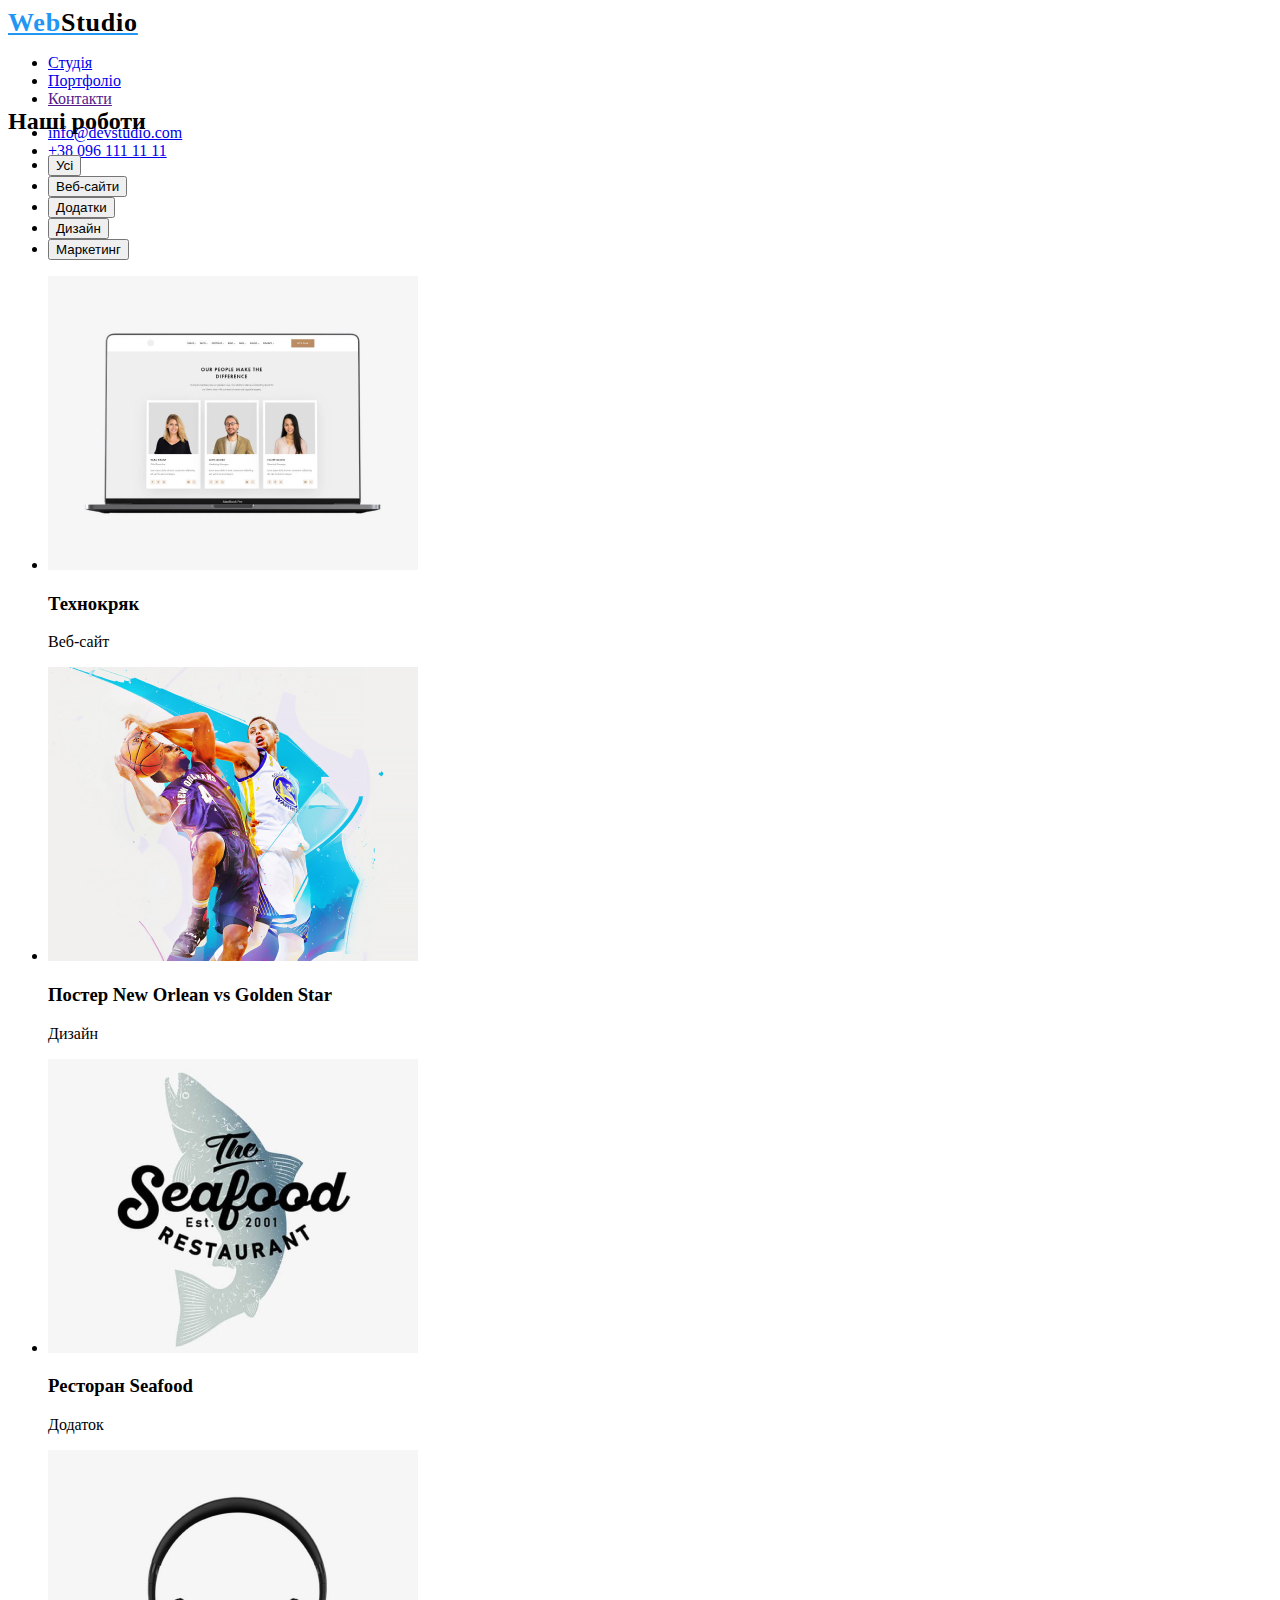
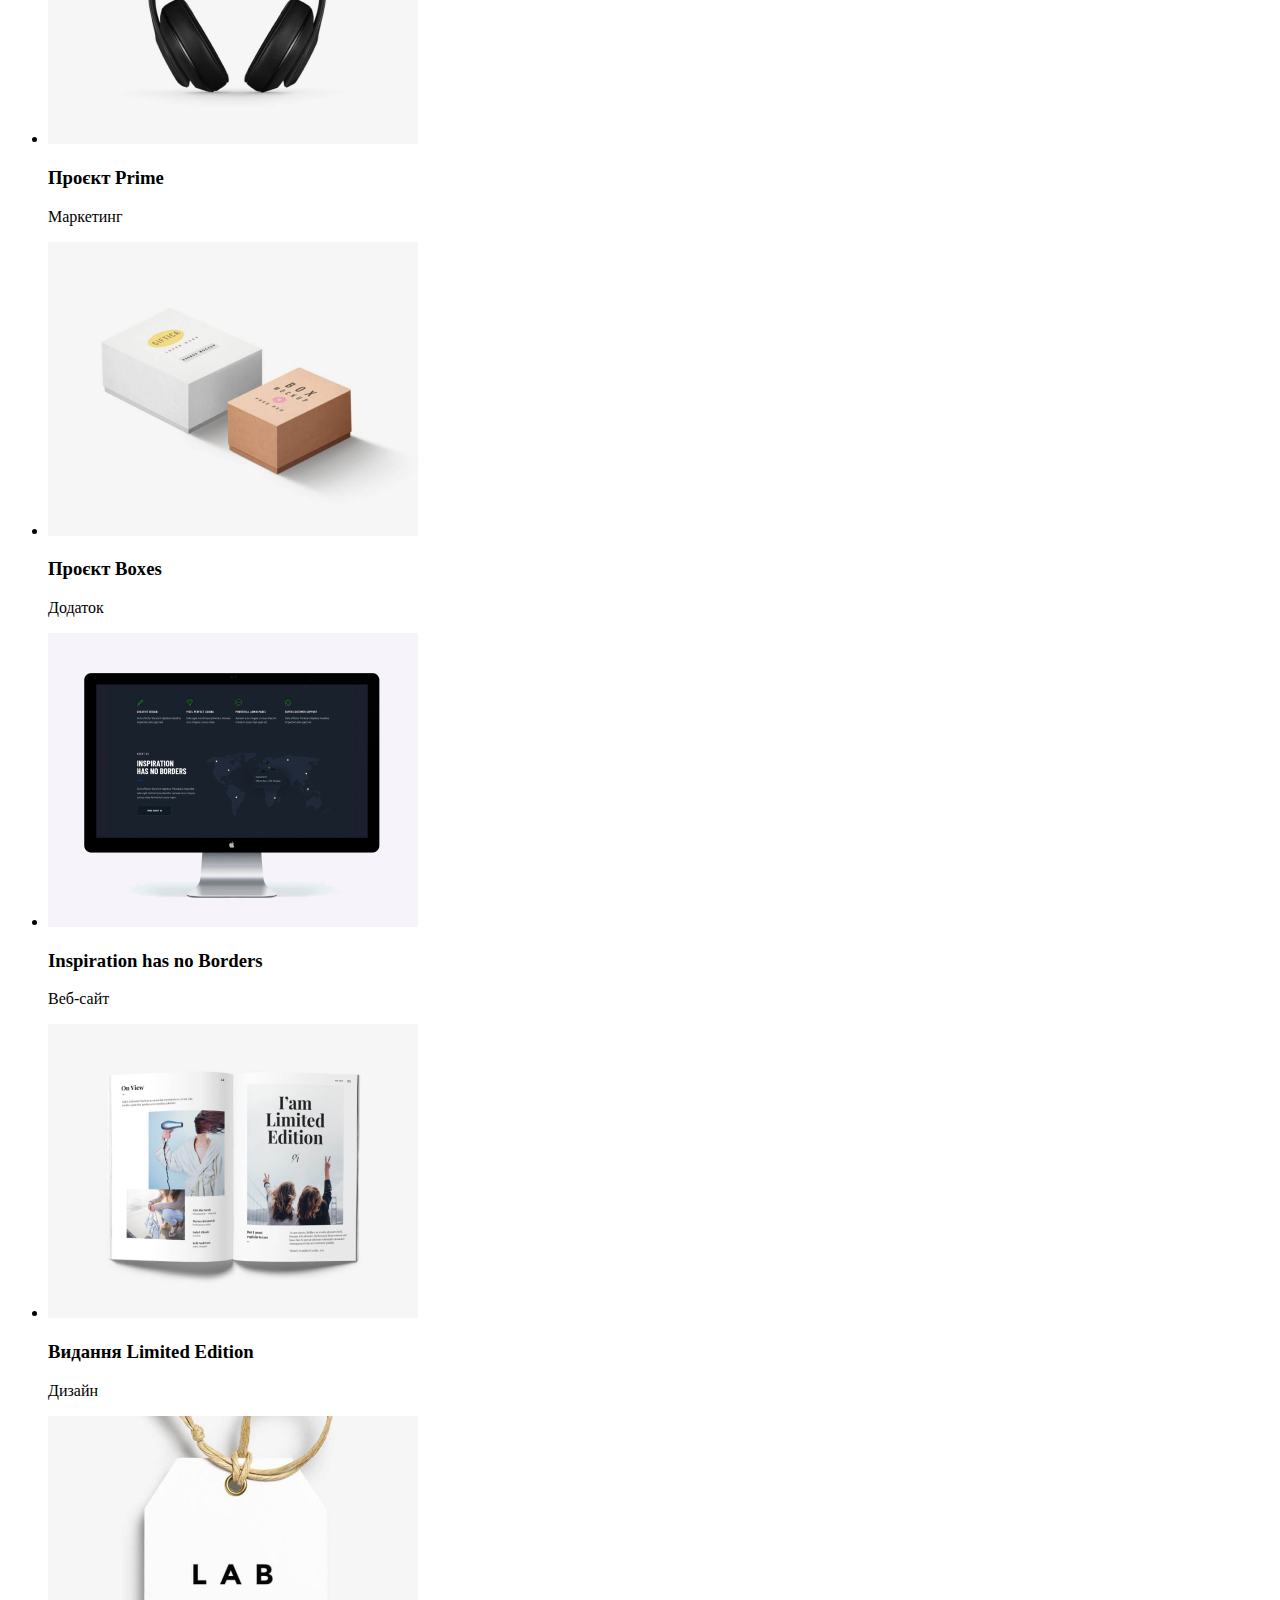
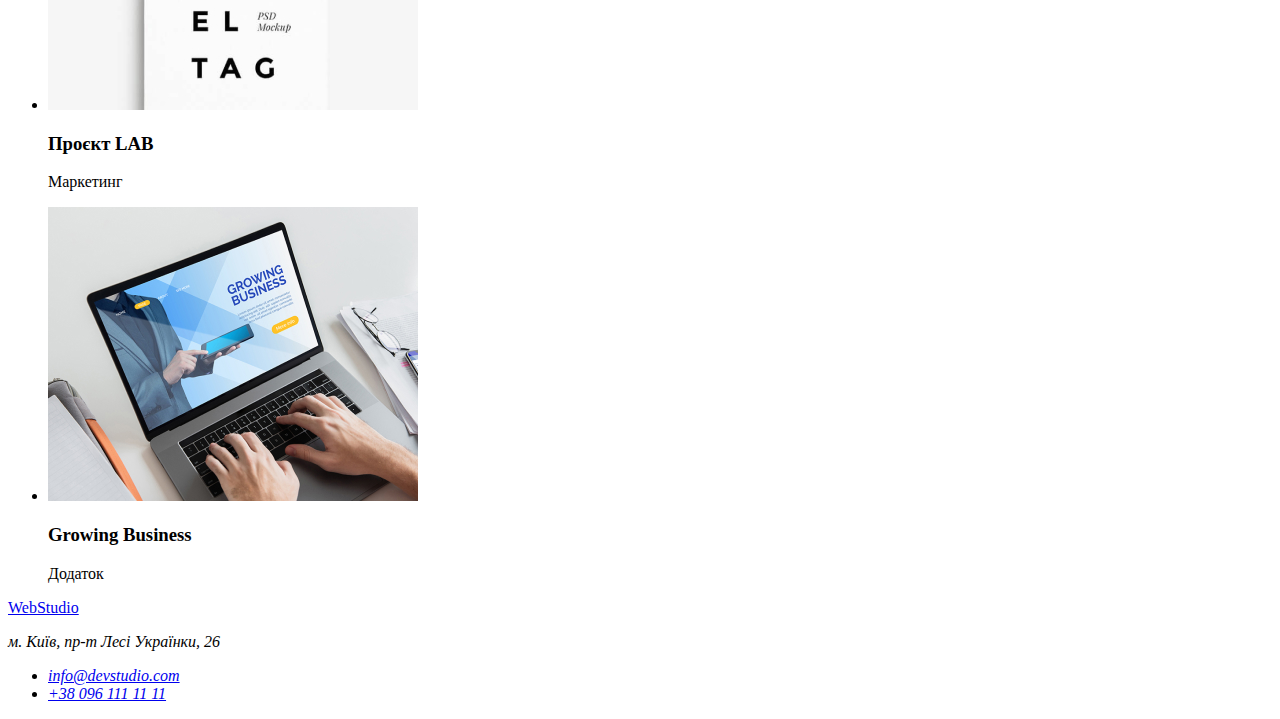
==== portfolio.html @ a2808958 "summary" ====
<!DOCTYPE html>
<html lang="uk">
  <head>
    <meta charset="UTF-8" />
    <meta name="viewport" content="width=device-width, initial-scale=1.0" />
    <link rel="stylesheet" href="./css/style.css" />
    <title>Portfolio</title>
  </head>
  <body>
    <!-- the cap -->
    <header class="header">
      <nav>
        <a class="logo" href="./index.html"
          >Web<span class="studio">Studio</span></a
        >
        <ul class="page-list">
          <li class="studia"><a href="./index.html">Студія</a></li>
          <li class="portfolio"><a href="./portfolio.html">Портфоліо</a></li>
          <li class="contacts"><a href="">Контакти</a></li>
        </ul>
      </nav>
      <ul>
        <li><a href="mailto:info@devstudio.com">info@devstudio.com</a></li>
        <li><a href="tel:+380961111111">+38 096 111 11 11</a></li>
      </ul>
    </header>
    <main>
      <section>
        <h2>Наші роботи</h2>
        <ul>
          <li>
            <button type="button">Усі</button>
          </li>
          <li>
            <button type="button">Веб-сайти</button>
          </li>
          <li>
            <button type="button">Додатки</button>
          </li>
          <li>
            <button type="button">Дизайн</button>
          </li>
          <li>
            <button type="button">Маркетинг</button>
          </li>
        </ul>
        <ul>
          <li>
            <img src="./imagesPartfolio/img1.jpg" alt="Технокряк" width="370" />
            <h3>Технокряк</h3>
            <p>Веб-сайт</p>
          </li>
          <li>
            <img
              src="./imagesPartfolio/img2.jpg"
              alt="Постер New Orlean vs Golden Star"
              width="370"
            />
            <h3>Постер New Orlean vs Golden Star</h3>
            <p>Дизайн</p>
          </li>
          <li>
            <img
              src="./imagesPartfolio/img3.jpg"
              alt="Ресторан Seafood"
              width="370"
            />
            <h3>Ресторан Seafood</h3>
            <p>Додаток</p>
          </li>
          <li>
            <img
              src="./imagesPartfolio/img4.jpg"
              alt="Проєкт Prime"
              width="370"
            />
            <h3>Проєкт Prime</h3>
            <p>Маркетинг</p>
          </li>
          <li>
            <img
              src="./imagesPartfolio/img5.jpg"
              alt="Проєкт Boxes"
              width="370"
            />
            <h3>Проєкт Boxes</h3>
            <p>Додаток</p>
          </li>
          <li>
            <img
              src="./imagesPartfolio/img6.jpg"
              alt="сайт Inspiration has no Borders"
              width="370"
            />
            <h3>Inspiration has no Borders</h3>
            <p>Веб-сайт</p>
          </li>
          <li>
            <img
              src="./imagesPartfolio/img7.jpg"
              alt="Видання Limited Edition"
              width="370"
            />
            <h3>Видання Limited Edition</h3>
            <p>Дизайн</p>
          </li>
          <li>
            <img
              src="./imagesPartfolio/img8.jpg"
              alt="Проєкт LAB"
              width="370"
            />
            <h3>Проєкт LAB</h3>
            <p>Маркетинг</p>
          </li>
          <li>
            <img
              src="./imagesPartfolio/img9.jpg"
              alt="Growing Business"
              width="370"
            />
            <h3>Growing Business</h3>
            <p>Додаток</p>
          </li>
        </ul>
      </section>
    </main>
    <!-- the floor -->
    <footer>
      <a href="/">WebStudio</a>
      <address>
        <p>м. Київ, пр-т Лесі Українки, 26</p>
        <ul>
          <li><a href="mailto:info@devstudio.com">info@devstudio.com</a></li>
          <li><a href="tel:+380961111111">+38 096 111 11 11</a></li>
        </ul>
      </address>
    </footer>
  </body>
</html>
---- css/style.css ----
/* INDEX HTML */
.body {
  font-family: Roboto;
  color: #212121;
  background: #fff;
}

.header {
  width: 1600px;
  height: 80px;
  flex-shrink: 0;
}

.logo {
  color: #2196f3;
  font-family: Raleway;
  font-size: 26px;
  font-style: normal;
  font-weight: 700;
  line-height: normal;
  letter-spacing: 0.78px;
}

.studio {
  color: #000;
  font-family: Raleway;
  font-size: 26px;
  font-style: normal;
  font-weight: 700;
  line-height: normal;
  letter-spacing: 0.78px;
}

.studia :hover .studia :focus {
  color: #2196f3;
  font-size: 14px;
  font-style: normal;
  font-weight: 500;
  line-height: normal;
  letter-spacing: 0.28px;
}

.portfolio :focus .portfolio :hover {
  color: #2196f3;
  font-size: 14px;
  font-style: normal;
  font-weight: 500;
  line-height: normal;
  letter-spacing: 0.28px;
}

.contacts:focus .contacts:hover {
  color: #2196f3;
  font-size: 14px;
  font-style: normal;
  font-weight: 500;
  line-height: normal;
  letter-spacing: 0.28px;
}

.link-header:hover .link-header:focus {
  color: #757575;
  font-family: Roboto;
  font-size: 14px;
  font-style: normal;
  font-weight: 500;
  line-height: normal;
  letter-spacing: 0.28px;
}
/* first box index html */

.first-box {
  width: 1600px;
  height: 600px;
  flex-shrink: 0;
  background: #2f303a;
}

.main-title {
  color: #fff;
  text-align: center;
  font-family: Roboto;
  font-size: 44px;
  font-style: normal;
  font-weight: 900;
  line-height: 60px;
  letter-spacing: 2.64px;
  text-transform: uppercase;
}

.main-button {
  border-radius: 4px;
  background: #2196f3;
  box-shadow: 0px 4px 4px 0px rgba(0, 0, 0, 0.15);
}

.text-main-button {
  color: #fff;
  text-align: center;
  font-family: Roboto;
  font-size: 16px;
  font-style: normal;
  font-weight: 700;
  line-height: 30px;
  letter-spacing: 0.96px;
  cursor: pointer;
}

/* second box index html */

.adv-title {
  color: #212121;
  font-family: Roboto;
  font-size: 14px;
  font-style: normal;
  font-weight: 700;
  line-height: normal;
  letter-spacing: 0.42px;
  text-transform: uppercase;
  width: 270px;
}

.adv-p {
  color: #757575;
  font-family: Roboto;
  font-size: 14px;
  font-style: normal;
  font-weight: 400;
  line-height: 24px; /* 171.429% */
  letter-spacing: 0.42px;
  width: 270px;
  height: 72px;
  flex-shrink: 0;
}

/* our team */

.our-team {
  background: #f5f4fa;
}
.igor {
  width: 270px;
  height: 368px;
  flex-shrink: 0;
}
.olga {
  width: 270px;
  height: 368px;
  flex-shrink: 0;
}

.mikola {
  width: 270px;
  height: 368px;
  flex-shrink: 0;
}
.michailo {
  width: 270px;
  height: 368px;
  flex-shrink: 0;
}

.name {
  color: #212121;
  text-align: center;
  font-family: Roboto;
  font-size: 16px;
  font-style: normal;
  font-weight: 500;
  line-height: normal;
  letter-spacing: 0.48px;
}

.proffetion {
  color: #757575;
  text-align: center;
  font-family: Roboto;
  font-size: 16px;
  font-style: normal;
  font-weight: 400;
  line-height: normal;
  letter-spacing: 0.48px;
}

/* footer */

.footer {
  width: 1600px;
  height: 252px;
  flex-shrink: 0;
  background: #2f303a;
}

.web-foot {
  color: #2196f3;
  font-family: Raleway;
  font-size: 26px;
  font-style: normal;
  font-weight: 700;
  line-height: normal;
  letter-spacing: 0.78px;
}

.studio-foot {
  color: #fff;
  font-family: Raleway;
  font-size: 26px;
  font-style: normal;
  font-weight: 700;
  line-height: normal;
  letter-spacing: 0.78px;
}

.addr {
  color: #fff;
  font-family: Roboto;
  font-size: 14px;
  font-style: normal;
  font-weight: 400;
  line-height: 24px; /* 171.429% */
  letter-spacing: 0.42px;
}

.link-foot {
  color: rgba(255, 255, 255, 0.6);
  font-family: Roboto;
  font-size: 14px;
  font-style: normal;
  font-weight: 400;
  line-height: 24px; /* 171.429% */
  letter-spacing: 0.42px;
}
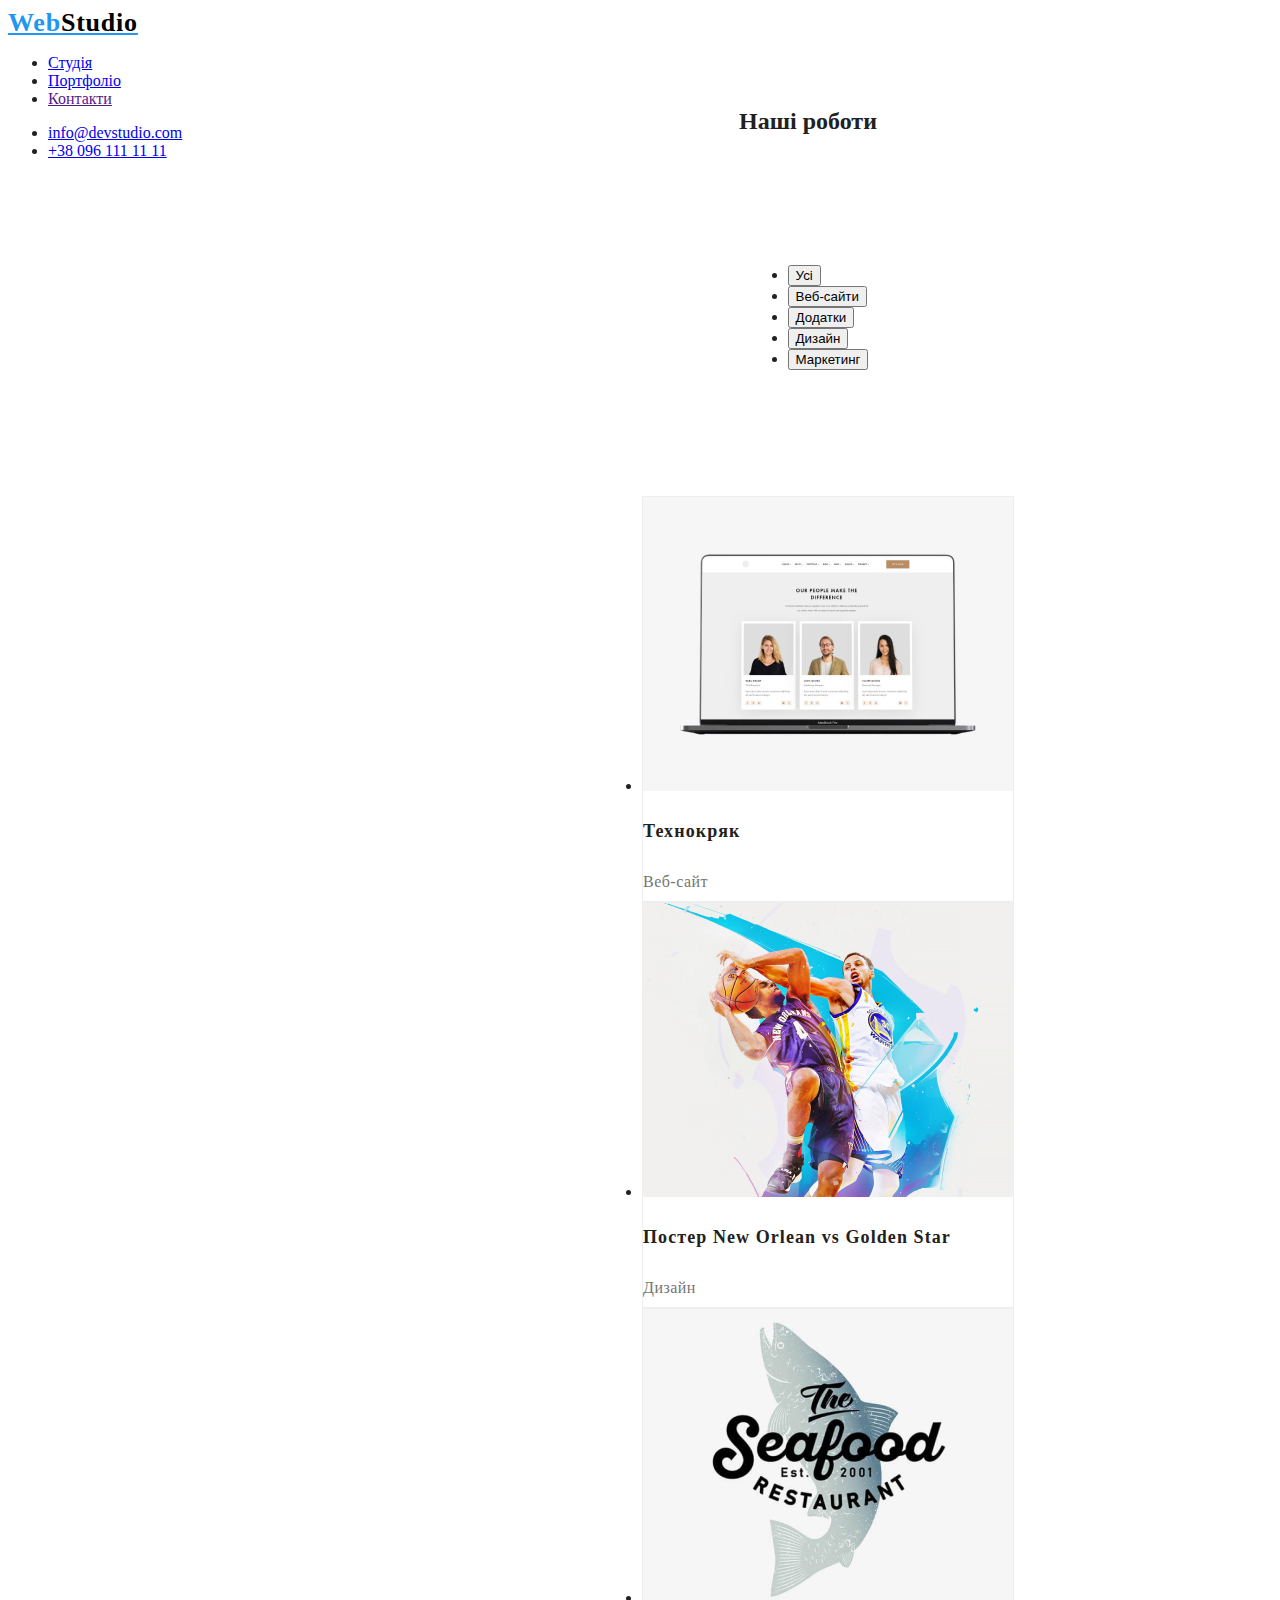
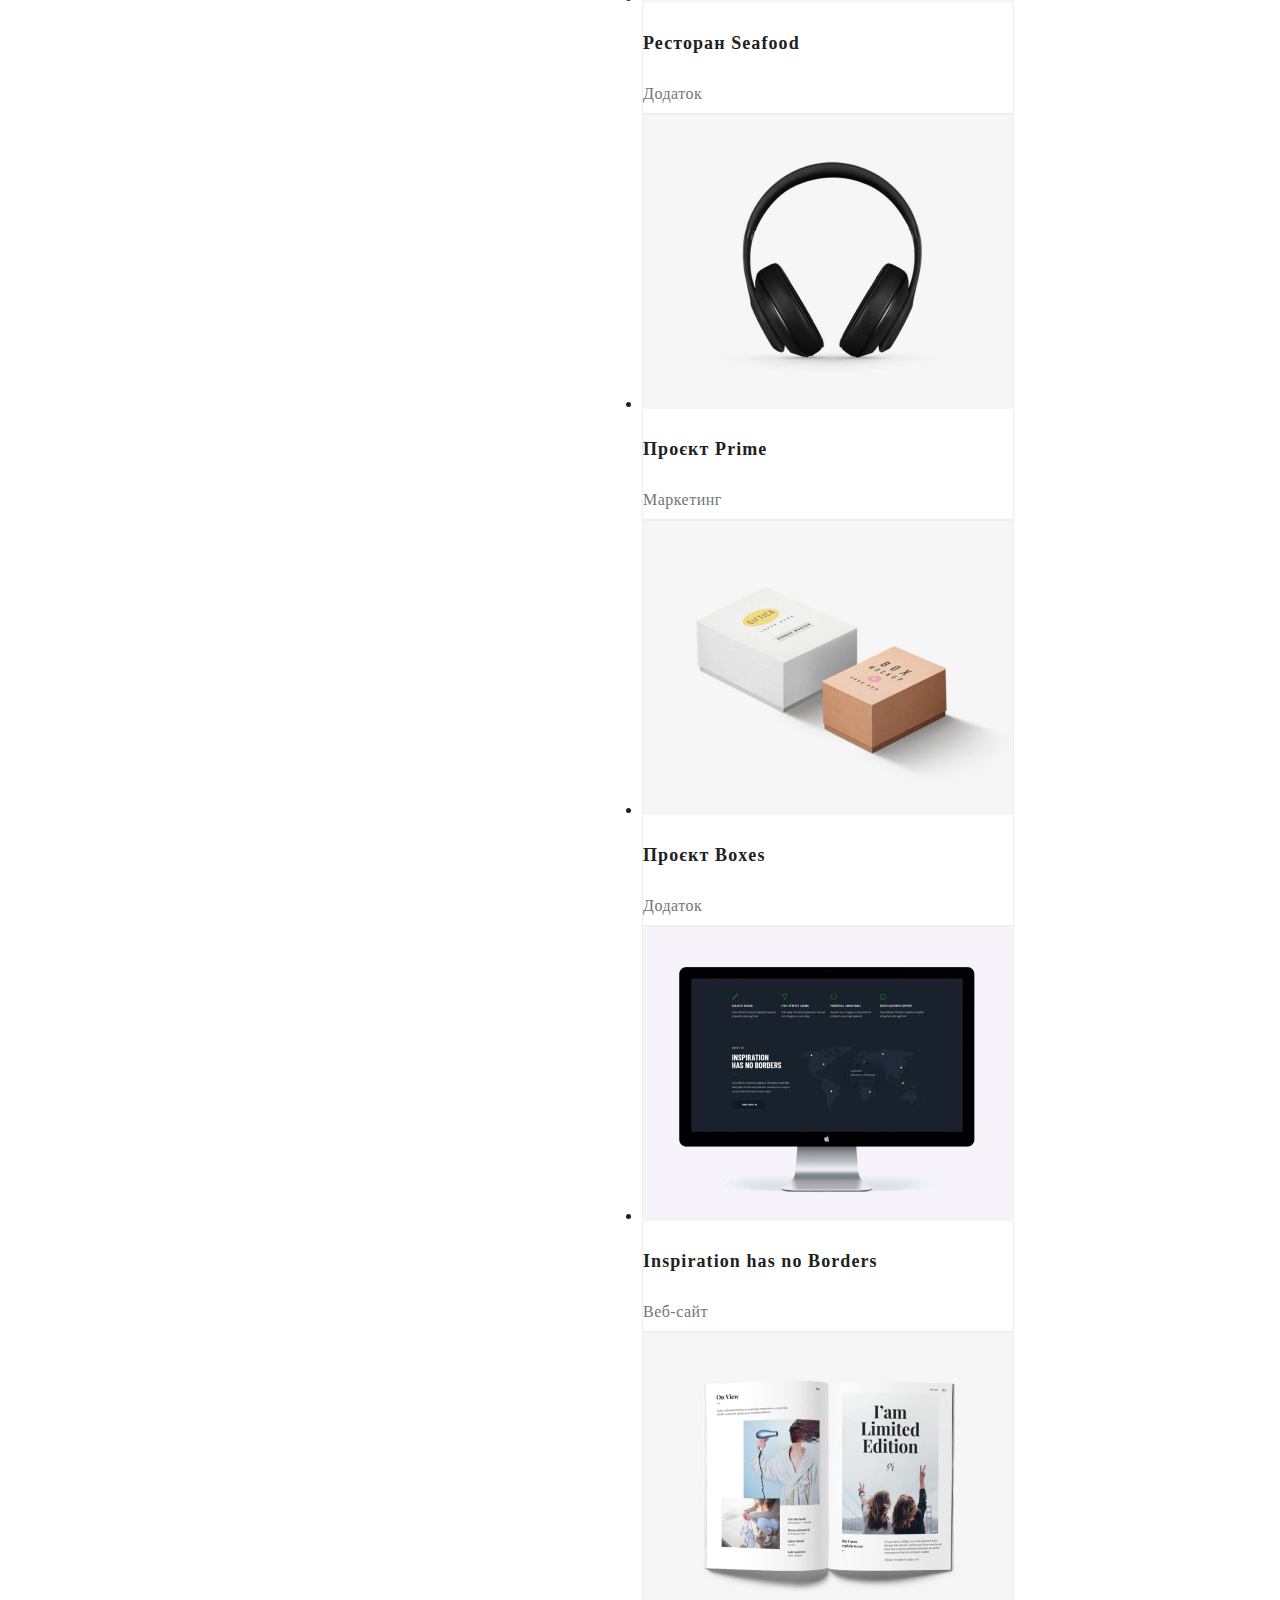
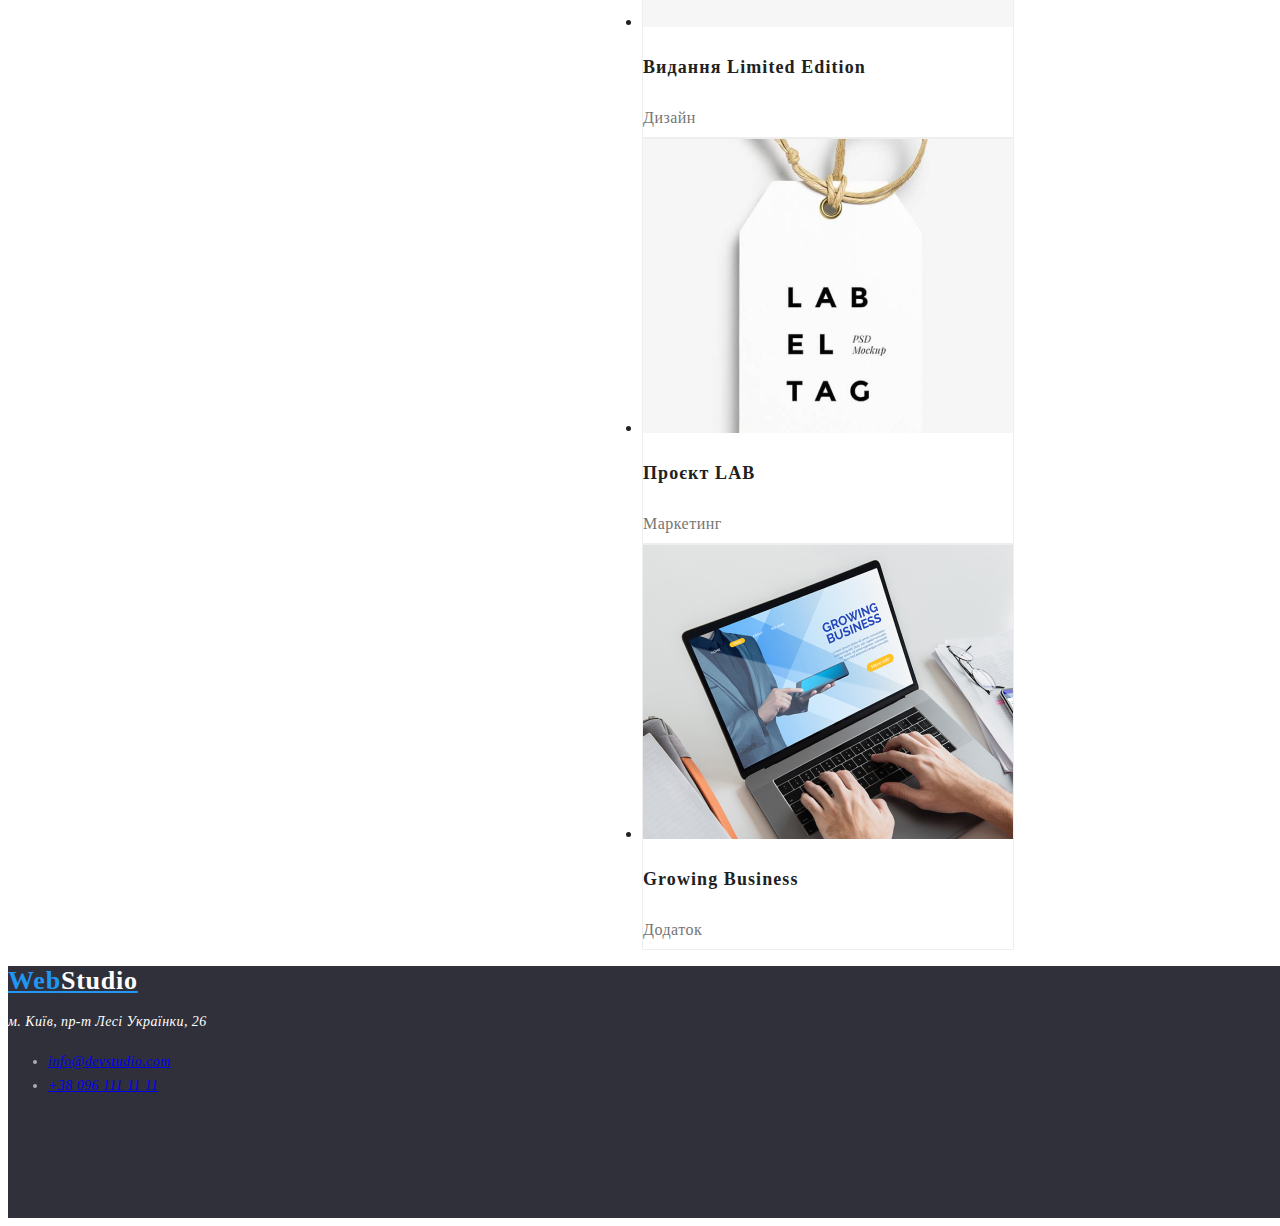
==== commit 5dc1e392: "summ" ====
--- a/portfolio.html
+++ b/portfolio.html
@@ -6,7 +6,7 @@
     <link rel="stylesheet" href="./css/style.css" />
     <title>Portfolio</title>
   </head>
-  <body>
+  <body class="body">
     <!-- the cap -->
     <header class="header">
       <nav>
@@ -20,12 +20,16 @@
         </ul>
       </nav>
       <ul>
-        <li><a href="mailto:info@devstudio.com">info@devstudio.com</a></li>
-        <li><a href="tel:+380961111111">+38 096 111 11 11</a></li>
+        <li class="link-header">
+          <a href="mailto:info@devstudio.com">info@devstudio.com</a>
+        </li>
+        <li class="link-header">
+          <a href="tel:+380961111111">+38 096 111 11 11</a>
+        </li>
       </ul>
     </header>
     <main>
-      <section>
+      <section class="sec-portfolio">
         <h2>Наші роботи</h2>
         <ul>
           <li>
@@ -45,94 +49,100 @@
           </li>
         </ul>
         <ul>
-          <li>
+          <li class="work">
             <img src="./imagesPartfolio/img1.jpg" alt="Технокряк" width="370" />
-            <h3>Технокряк</h3>
-            <p>Веб-сайт</p>
+            <h3 class="work-name">Технокряк</h3>
+            <p class="work-title">Веб-сайт</p>
           </li>
-          <li>
+          <li class="work">
             <img
               src="./imagesPartfolio/img2.jpg"
               alt="Постер New Orlean vs Golden Star"
               width="370"
             />
-            <h3>Постер New Orlean vs Golden Star</h3>
-            <p>Дизайн</p>
+            <h3 class="work-name">Постер New Orlean vs Golden Star</h3>
+            <p class="work-title">Дизайн</p>
           </li>
-          <li>
+          <li class="work">
             <img
               src="./imagesPartfolio/img3.jpg"
               alt="Ресторан Seafood"
               width="370"
             />
-            <h3>Ресторан Seafood</h3>
-            <p>Додаток</p>
+            <h3 class="work-name">Ресторан Seafood</h3>
+            <p class="work-title">Додаток</p>
           </li>
-          <li>
+          <li class="work">
             <img
               src="./imagesPartfolio/img4.jpg"
               alt="Проєкт Prime"
               width="370"
             />
-            <h3>Проєкт Prime</h3>
-            <p>Маркетинг</p>
+            <h3 class="work-name">Проєкт Prime</h3>
+            <p class="work-title">Маркетинг</p>
           </li>
-          <li>
+          <li class="work">
             <img
               src="./imagesPartfolio/img5.jpg"
               alt="Проєкт Boxes"
               width="370"
             />
-            <h3>Проєкт Boxes</h3>
-            <p>Додаток</p>
+            <h3 class="work-name">Проєкт Boxes</h3>
+            <p class="work-title">Додаток</p>
           </li>
-          <li>
+          <li class="work">
             <img
               src="./imagesPartfolio/img6.jpg"
               alt="сайт Inspiration has no Borders"
               width="370"
             />
-            <h3>Inspiration has no Borders</h3>
-            <p>Веб-сайт</p>
+            <h3 class="work-name">Inspiration has no Borders</h3>
+            <p class="work-title">Веб-сайт</p>
           </li>
-          <li>
+          <li class="work">
             <img
               src="./imagesPartfolio/img7.jpg"
               alt="Видання Limited Edition"
               width="370"
             />
-            <h3>Видання Limited Edition</h3>
-            <p>Дизайн</p>
+            <h3 class="work-name">Видання Limited Edition</h3>
+            <p class="work-title">Дизайн</p>
           </li>
-          <li>
+          <li class="work">
             <img
               src="./imagesPartfolio/img8.jpg"
               alt="Проєкт LAB"
               width="370"
             />
-            <h3>Проєкт LAB</h3>
-            <p>Маркетинг</p>
+            <h3 class="work-name">Проєкт LAB</h3>
+            <p class="work-title">Маркетинг</p>
           </li>
-          <li>
+          <li class="work">
             <img
               src="./imagesPartfolio/img9.jpg"
               alt="Growing Business"
               width="370"
             />
-            <h3>Growing Business</h3>
-            <p>Додаток</p>
+            <h3 class="work-name">Growing Business</h3>
+            <p class="work-title">Додаток</p>
           </li>
         </ul>
       </section>
     </main>
     <!-- the floor -->
-    <footer>
-      <a href="/">WebStudio</a>
+    <footer class="footer">
+      <a class="web-foot" href="/"
+        >Web<span class="studio-foot">Studio</span></a
+      >
       <address>
-        <p>м. Київ, пр-т Лесі Українки, 26</p>
+        <p class="addr">м. Київ, пр-т Лесі Українки, 26</p>
         <ul>
-          <li><a href="mailto:info@devstudio.com">info@devstudio.com</a></li>
-          <li><a href="tel:+380961111111">+38 096 111 11 11</a></li>
+          <li class="link-foot">
+            <a href="mailto:info@devstudio.com">info@devstudio.com</a>
+          </li>
+          <li class="link-foot">
+            <a href="tel:+380961111111">+38 096 111 11 11</a>
+          </li>
         </ul>
       </address>
     </footer>
--- a/css/style.css
+++ b/css/style.css
@@ -15,7 +15,6 @@
   color: #2196f3;
   font-family: Raleway;
   font-size: 26px;
-  font-style: normal;
   font-weight: 700;
   line-height: normal;
   letter-spacing: 0.78px;
@@ -25,34 +24,31 @@
   color: #000;
   font-family: Raleway;
   font-size: 26px;
+  font-weight: 700;
+  line-height: normal;
+  letter-spacing: 0.78px;
+}
+
+.studia :hover .studia :focus {
+  color: #2196f3;
+  font-size: 14px;
+  font-weight: 500;
+  line-height: normal;
+  letter-spacing: 0.28px;
+}
+
+.portfolio :focus .portfolio :hover {
+  color: #2196f3;
+  font-size: 14px;
+  font-weight: 500;
+  line-height: normal;
+  letter-spacing: 0.28px;
+}
+
+.contacts:focus .contacts:hover {
+  color: #2196f3;
+  font-size: 14px;
   font-style: normal;
-  font-weight: 700;
-  line-height: normal;
-  letter-spacing: 0.78px;
-}
-
-.studia :hover .studia :focus {
-  color: #2196f3;
-  font-size: 14px;
-  font-style: normal;
-  font-weight: 500;
-  line-height: normal;
-  letter-spacing: 0.28px;
-}
-
-.portfolio :focus .portfolio :hover {
-  color: #2196f3;
-  font-size: 14px;
-  font-style: normal;
-  font-weight: 500;
-  line-height: normal;
-  letter-spacing: 0.28px;
-}
-
-.contacts:focus .contacts:hover {
-  color: #2196f3;
-  font-size: 14px;
-  font-style: normal;
   font-weight: 500;
   line-height: normal;
   letter-spacing: 0.28px;
@@ -60,9 +56,7 @@
 
 .link-header:hover .link-header:focus {
   color: #757575;
-  font-family: Roboto;
-  font-size: 14px;
-  font-style: normal;
+  font-size: 14px;
   font-weight: 500;
   line-height: normal;
   letter-spacing: 0.28px;
@@ -79,9 +73,7 @@
 .main-title {
   color: #fff;
   text-align: center;
-  font-family: Roboto;
   font-size: 44px;
-  font-style: normal;
   font-weight: 900;
   line-height: 60px;
   letter-spacing: 2.64px;
@@ -97,9 +89,7 @@
 .text-main-button {
   color: #fff;
   text-align: center;
-  font-family: Roboto;
-  font-size: 16px;
-  font-style: normal;
+  font-size: 16px;
   font-weight: 700;
   line-height: 30px;
   letter-spacing: 0.96px;
@@ -110,9 +100,7 @@
 
 .adv-title {
   color: #212121;
-  font-family: Roboto;
-  font-size: 14px;
-  font-style: normal;
+  font-size: 14px;
   font-weight: 700;
   line-height: normal;
   letter-spacing: 0.42px;
@@ -122,11 +110,8 @@
 
 .adv-p {
   color: #757575;
-  font-family: Roboto;
-  font-size: 14px;
-  font-style: normal;
-  font-weight: 400;
-  line-height: 24px; /* 171.429% */
+  font-size: 14px;
+  line-height: 24px;
   letter-spacing: 0.42px;
   width: 270px;
   height: 72px;
@@ -163,9 +148,7 @@
 .name {
   color: #212121;
   text-align: center;
-  font-family: Roboto;
-  font-size: 16px;
-  font-style: normal;
+  font-size: 16px;
   font-weight: 500;
   line-height: normal;
   letter-spacing: 0.48px;
@@ -174,10 +157,7 @@
 .proffetion {
   color: #757575;
   text-align: center;
-  font-family: Roboto;
-  font-size: 16px;
-  font-style: normal;
-  font-weight: 400;
+  font-size: 16px;
   line-height: normal;
   letter-spacing: 0.48px;
 }
@@ -195,7 +175,6 @@
   color: #2196f3;
   font-family: Raleway;
   font-size: 26px;
-  font-style: normal;
   font-weight: 700;
   line-height: normal;
   letter-spacing: 0.78px;
@@ -205,7 +184,6 @@
   color: #fff;
   font-family: Raleway;
   font-size: 26px;
-  font-style: normal;
   font-weight: 700;
   line-height: normal;
   letter-spacing: 0.78px;
@@ -213,20 +191,49 @@
 
 .addr {
   color: #fff;
-  font-family: Roboto;
-  font-size: 14px;
-  font-style: normal;
-  font-weight: 400;
-  line-height: 24px; /* 171.429% */
+  font-size: 14px;
+  line-height: 24px;
   letter-spacing: 0.42px;
 }
 
 .link-foot {
   color: rgba(255, 255, 255, 0.6);
-  font-family: Roboto;
-  font-size: 14px;
-  font-style: normal;
-  font-weight: 400;
-  line-height: 24px; /* 171.429% */
-  letter-spacing: 0.42px;
-}
+  font-size: 14px;
+  line-height: 24px;
+  letter-spacing: 0.42px;
+}
+
+/* partfolio page */
+.sec-portfolio {
+  display: flex;
+  width: 1600px;
+  flex-direction: column;
+  justify-content: center;
+  align-items: center;
+  gap: 94px;
+  background: #fff;
+}
+
+.work {
+  width: 370px;
+  height: 404px;
+  flex-shrink: 0;
+  border: 1px solid #eee;
+  background: #fff;
+}
+
+.work-name {
+  color: #212121;
+  font-size: 18px;
+  font-weight: 700;
+  line-height: 36px;
+  letter-spacing: 1.08px;
+  width: 322px;
+}
+
+.work-title {
+  color: #757575;
+  font-size: 16px;
+  line-height: 30px;
+  letter-spacing: 0.48px;
+}
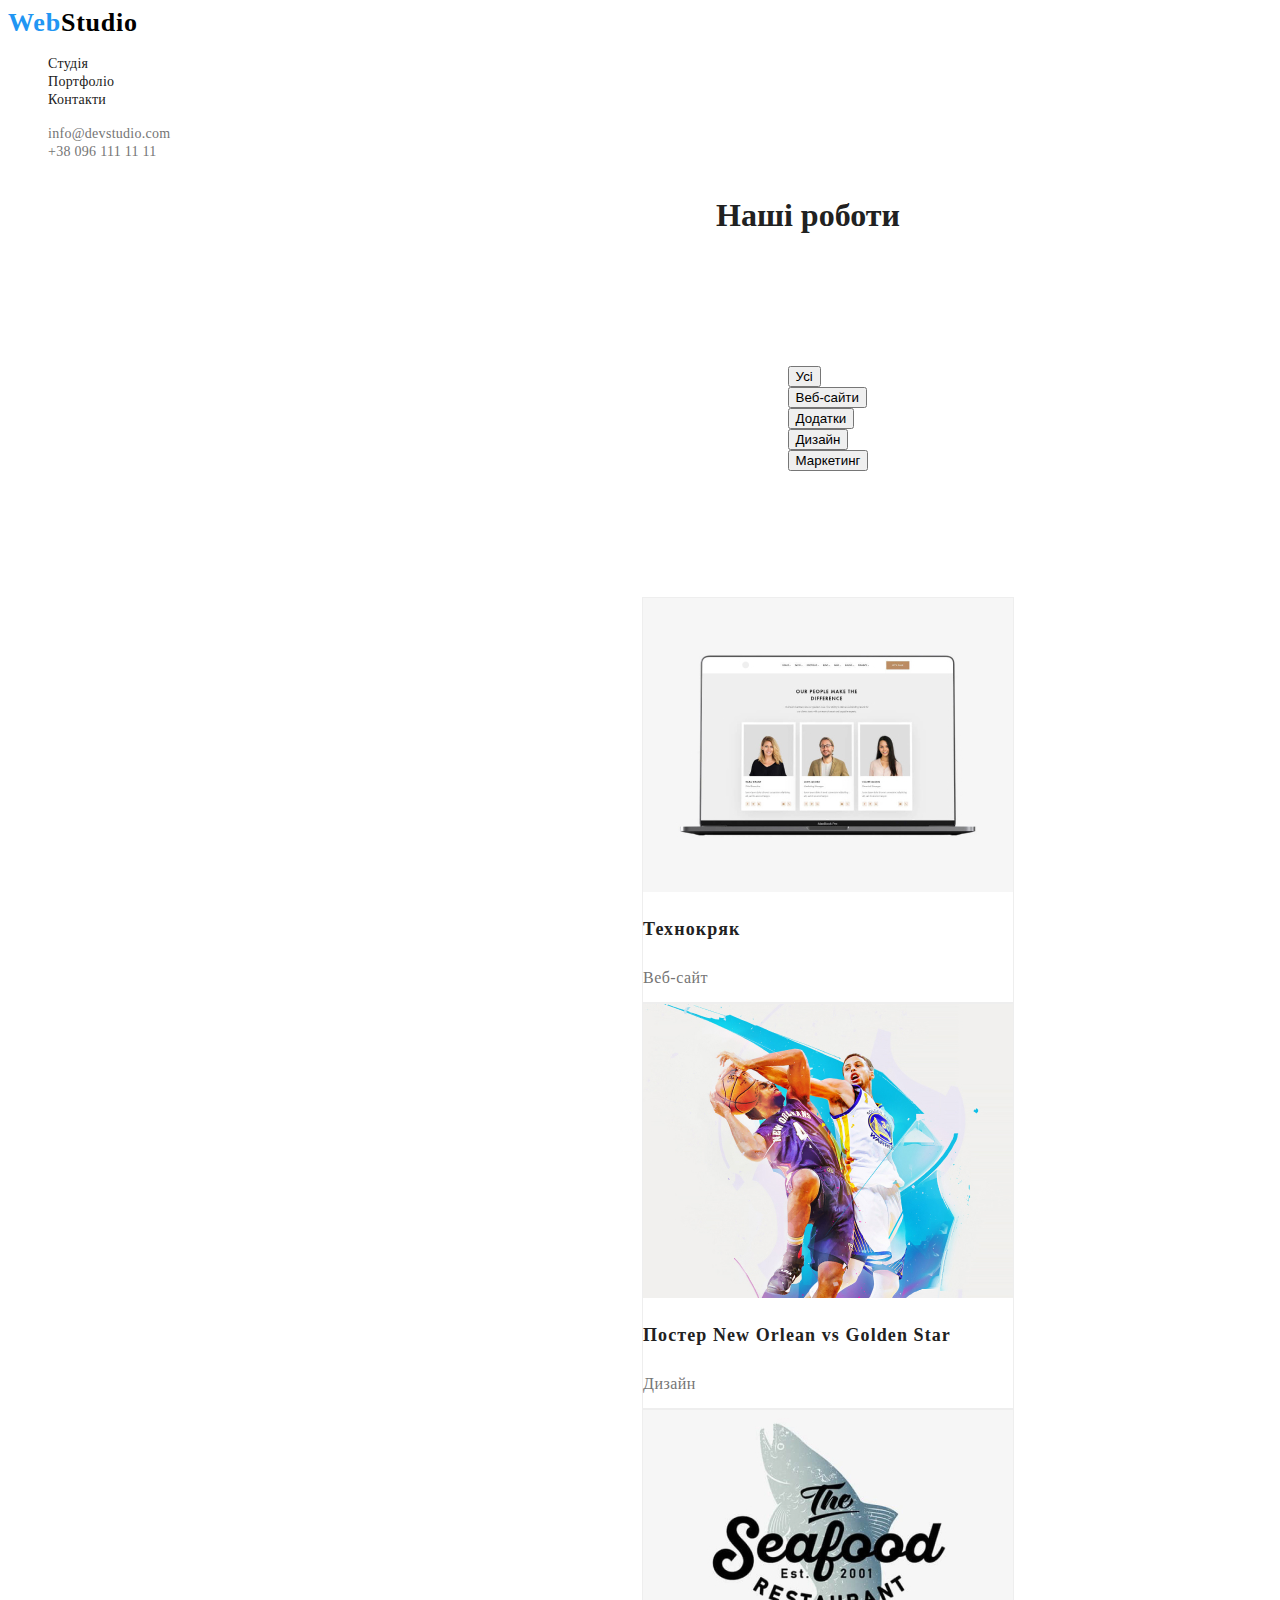
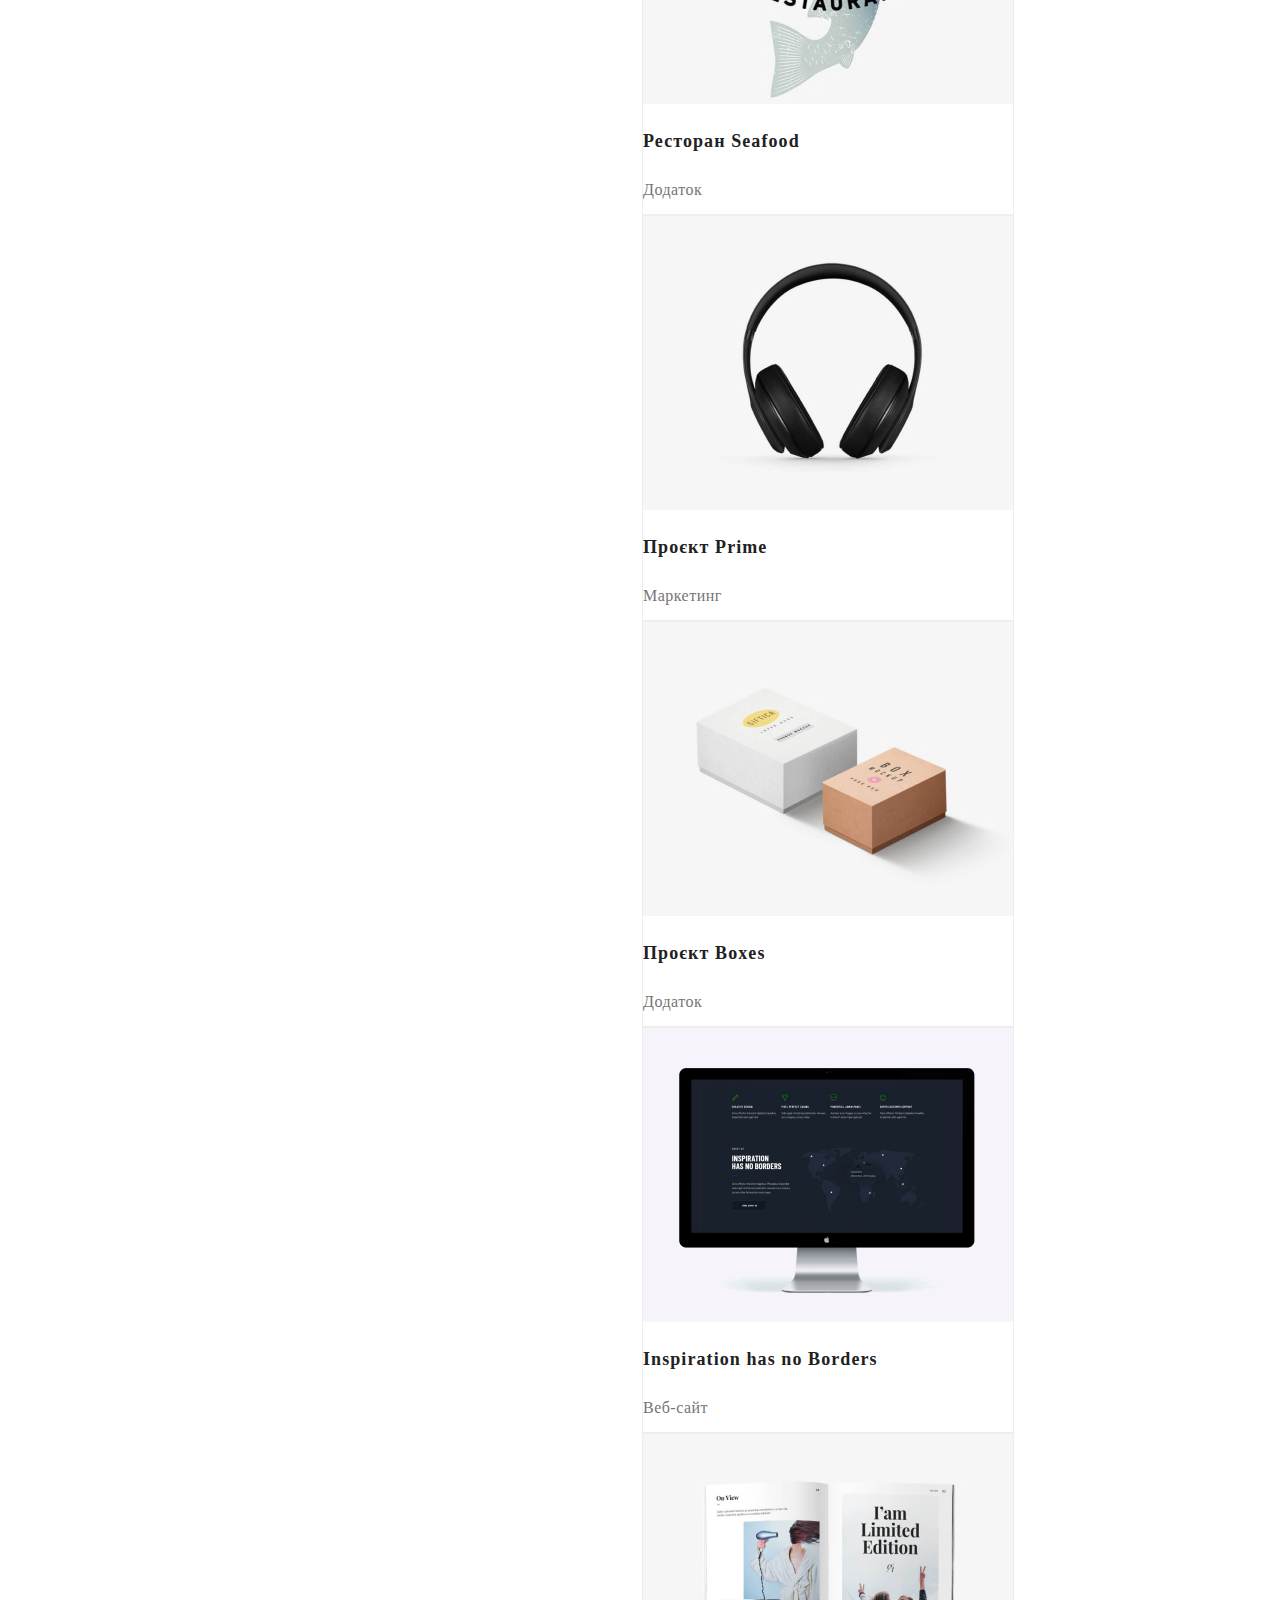
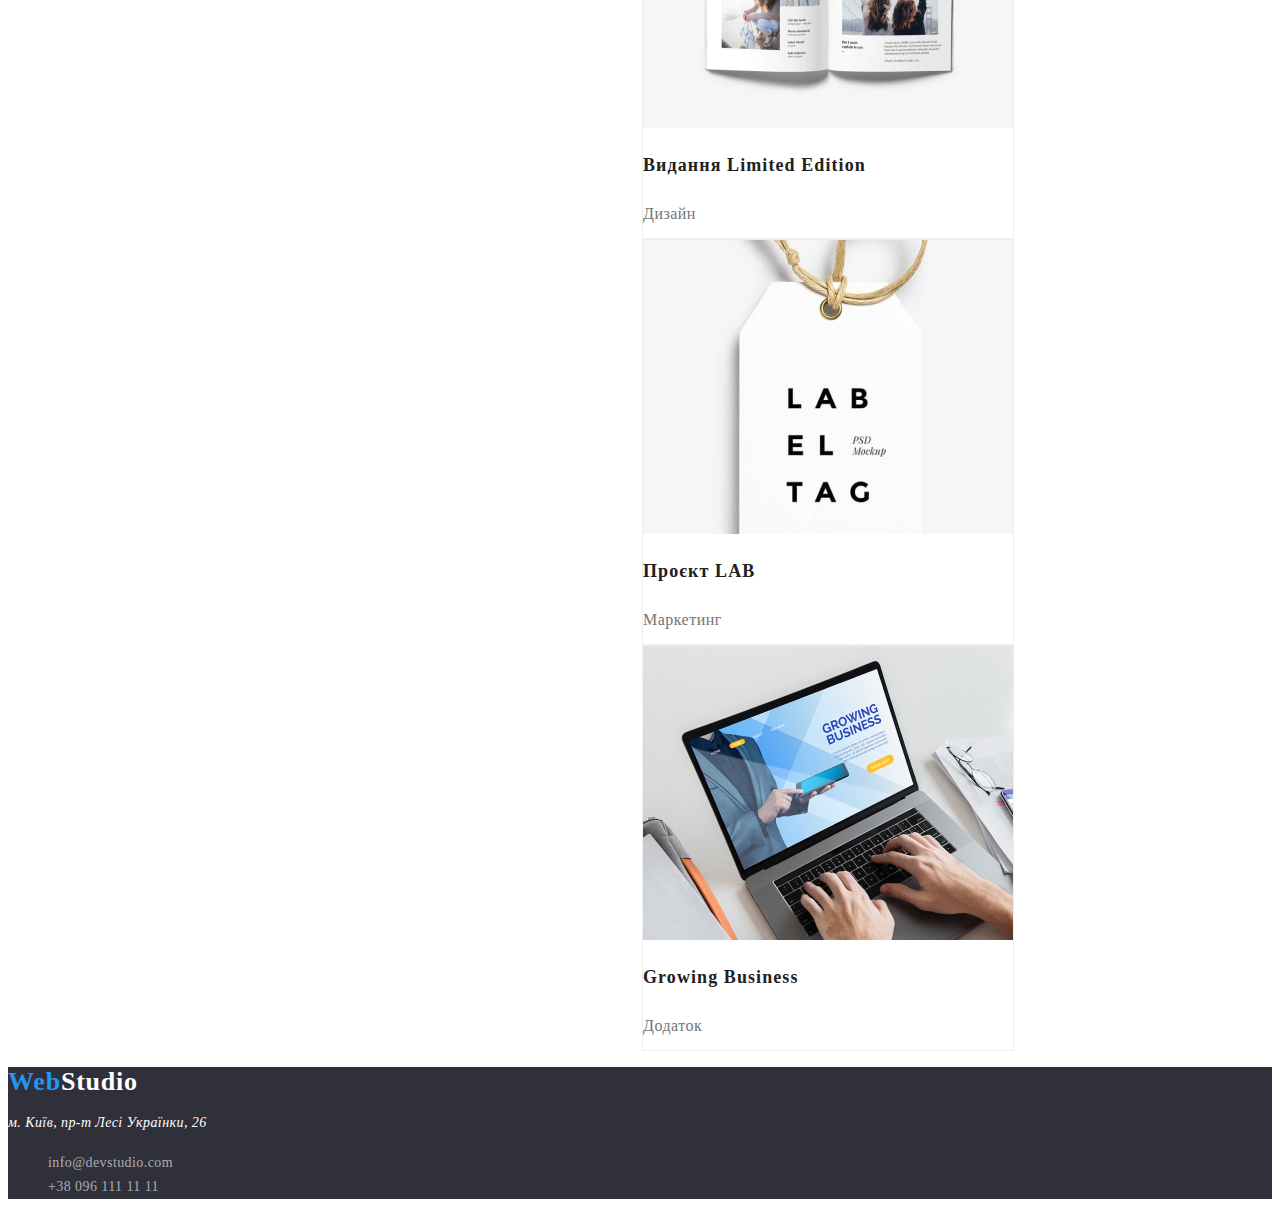
==== commit cfa2e4f0: "summ" ====
--- a/portfolio.html
+++ b/portfolio.html
@@ -14,24 +14,26 @@
           >Web<span class="studio">Studio</span></a
         >
         <ul class="page-list">
-          <li class="studia"><a href="./index.html">Студія</a></li>
-          <li class="portfolio"><a href="./portfolio.html">Портфоліо</a></li>
-          <li class="contacts"><a href="">Контакти</a></li>
+          <li><a class="studia" href="./index.html">Студія</a></li>
+          <li><a class="portfolio" href="./portfolio.html">Портфоліо</a></li>
+          <li><a class="contacts" href="contacts.html">Контакти</a></li>
         </ul>
       </nav>
-      <ul>
-        <li class="link-header">
-          <a href="mailto:info@devstudio.com">info@devstudio.com</a>
+      <ul class="list-header">
+        <li>
+          <a class="link-header" href="mailto:info@devstudio.com"
+            >info@devstudio.com</a
+          >
         </li>
-        <li class="link-header">
-          <a href="tel:+380961111111">+38 096 111 11 11</a>
+        <li>
+          <a class="link-header" href="tel:+380961111111">+38 096 111 11 11</a>
         </li>
       </ul>
     </header>
     <main>
       <section class="sec-portfolio">
-        <h2>Наші роботи</h2>
-        <ul>
+        <h1>Наші роботи</h1>
+        <ul class="page-list">
           <li>
             <button type="button">Усі</button>
           </li>
@@ -48,10 +50,10 @@
             <button type="button">Маркетинг</button>
           </li>
         </ul>
-        <ul>
+        <ul class="page-list">
           <li class="work">
             <img src="./imagesPartfolio/img1.jpg" alt="Технокряк" width="370" />
-            <h3 class="work-name">Технокряк</h3>
+            <h2 class="work-name">Технокряк</h2>
             <p class="work-title">Веб-сайт</p>
           </li>
           <li class="work">
@@ -60,7 +62,7 @@
               alt="Постер New Orlean vs Golden Star"
               width="370"
             />
-            <h3 class="work-name">Постер New Orlean vs Golden Star</h3>
+            <h2 class="work-name">Постер New Orlean vs Golden Star</h2>
             <p class="work-title">Дизайн</p>
           </li>
           <li class="work">
@@ -69,7 +71,7 @@
               alt="Ресторан Seafood"
               width="370"
             />
-            <h3 class="work-name">Ресторан Seafood</h3>
+            <h2 class="work-name">Ресторан Seafood</h2>
             <p class="work-title">Додаток</p>
           </li>
           <li class="work">
@@ -78,7 +80,7 @@
               alt="Проєкт Prime"
               width="370"
             />
-            <h3 class="work-name">Проєкт Prime</h3>
+            <h2 class="work-name">Проєкт Prime</h2>
             <p class="work-title">Маркетинг</p>
           </li>
           <li class="work">
@@ -87,7 +89,7 @@
               alt="Проєкт Boxes"
               width="370"
             />
-            <h3 class="work-name">Проєкт Boxes</h3>
+            <h2 class="work-name">Проєкт Boxes</h2>
             <p class="work-title">Додаток</p>
           </li>
           <li class="work">
@@ -96,7 +98,7 @@
               alt="сайт Inspiration has no Borders"
               width="370"
             />
-            <h3 class="work-name">Inspiration has no Borders</h3>
+            <h2 class="work-name">Inspiration has no Borders</h2>
             <p class="work-title">Веб-сайт</p>
           </li>
           <li class="work">
@@ -105,7 +107,7 @@
               alt="Видання Limited Edition"
               width="370"
             />
-            <h3 class="work-name">Видання Limited Edition</h3>
+            <h2 class="work-name">Видання Limited Edition</h2>
             <p class="work-title">Дизайн</p>
           </li>
           <li class="work">
@@ -114,7 +116,7 @@
               alt="Проєкт LAB"
               width="370"
             />
-            <h3 class="work-name">Проєкт LAB</h3>
+            <h2 class="work-name">Проєкт LAB</h2>
             <p class="work-title">Маркетинг</p>
           </li>
           <li class="work">
@@ -123,7 +125,7 @@
               alt="Growing Business"
               width="370"
             />
-            <h3 class="work-name">Growing Business</h3>
+            <h2 class="work-name">Growing Business</h2>
             <p class="work-title">Додаток</p>
           </li>
         </ul>
@@ -136,12 +138,14 @@
       >
       <address>
         <p class="addr">м. Київ, пр-т Лесі Українки, 26</p>
-        <ul>
-          <li class="link-foot">
-            <a href="mailto:info@devstudio.com">info@devstudio.com</a>
+        <ul class="page-list">
+          <li>
+            <a class="link-foot" href="mailto:info@devstudio.com"
+              >info@devstudio.com</a
+            >
           </li>
-          <li class="link-foot">
-            <a href="tel:+380961111111">+38 096 111 11 11</a>
+          <li>
+            <a class="link-foot" href="tel:+380961111111">+38 096 111 11 11</a>
           </li>
         </ul>
       </address>
--- a/css/style.css
+++ b/css/style.css
@@ -6,8 +6,6 @@
 }
 
 .header {
-  width: 1600px;
-  height: 80px;
   flex-shrink: 0;
 }
 
@@ -18,6 +16,7 @@
   font-weight: 700;
   line-height: normal;
   letter-spacing: 0.78px;
+  text-decoration: none;
 }
 
 .studio {
@@ -29,43 +28,97 @@
   letter-spacing: 0.78px;
 }
 
-.studia :hover .studia :focus {
-  color: #2196f3;
-  font-size: 14px;
-  font-weight: 500;
-  line-height: normal;
-  letter-spacing: 0.28px;
-}
-
-.portfolio :focus .portfolio :hover {
-  color: #2196f3;
-  font-size: 14px;
-  font-weight: 500;
-  line-height: normal;
-  letter-spacing: 0.28px;
-}
-
-.contacts:focus .contacts:hover {
-  color: #2196f3;
-  font-size: 14px;
-  font-style: normal;
-  font-weight: 500;
-  line-height: normal;
-  letter-spacing: 0.28px;
-}
-
-.link-header:hover .link-header:focus {
-  color: #757575;
-  font-size: 14px;
-  font-weight: 500;
-  line-height: normal;
-  letter-spacing: 0.28px;
-}
+.page-list {
+  list-style: none;
+}
+
+.studia {
+  color: #212121;
+  font-size: 14px;
+  font-style: normal;
+  font-weight: 500;
+  line-height: normal;
+  letter-spacing: 0.28px;
+  text-decoration: none;
+}
+
+.studia:hover,
+.studia:focus {
+  color: #2196f3;
+  font-size: 14px;
+  font-weight: 500;
+  line-height: normal;
+  letter-spacing: 0.28px;
+}
+
+.portfolio {
+  color: #212121;
+  font-size: 14px;
+  font-style: normal;
+  font-weight: 500;
+  line-height: normal;
+  letter-spacing: 0.28px;
+  text-decoration: none;
+}
+
+.portfolio:focus,
+.portfolio:hover {
+  color: #2196f3;
+  font-size: 14px;
+  font-style: normal;
+  font-weight: 500;
+  line-height: normal;
+  letter-spacing: 0.28px;
+}
+
+.contacts {
+  color: #212121;
+  font-size: 14px;
+  font-style: normal;
+  font-weight: 500;
+  line-height: normal;
+  letter-spacing: 0.28px;
+  text-decoration: none;
+}
+
+.contacts:focus,
+.contacts:hover {
+  color: #2196f3;
+  font-size: 14px;
+  font-style: normal;
+  font-weight: 500;
+  line-height: normal;
+  letter-spacing: 0.28px;
+}
+
+.list-header {
+  list-style: none;
+}
+
+.link-header {
+  color: #757575;
+  font-size: 14px;
+  font-style: normal;
+  font-weight: 500;
+  line-height: normal;
+  letter-spacing: 0.28px;
+  text-decoration: none;
+}
+
+.link-header:hover,
+.link-header:focus {
+  color: #2196f3;
+  font-family: Roboto;
+  font-size: 14px;
+  font-style: normal;
+  font-weight: 500;
+  line-height: normal;
+  letter-spacing: 0.28px;
+}
+
 /* first box index html */
 
 .first-box {
-  width: 1600px;
-  height: 600px;
   flex-shrink: 0;
   background: #2f303a;
 }
@@ -165,8 +218,6 @@
 /* footer */
 
 .footer {
-  width: 1600px;
-  height: 252px;
   flex-shrink: 0;
   background: #2f303a;
 }
@@ -178,6 +229,7 @@
   font-weight: 700;
   line-height: normal;
   letter-spacing: 0.78px;
+  text-decoration: none;
 }
 
 .studio-foot {
@@ -199,11 +251,15 @@
 .link-foot {
   color: rgba(255, 255, 255, 0.6);
   font-size: 14px;
+  font-style: normal;
+  font-weight: 400;
   line-height: 24px;
   letter-spacing: 0.42px;
+  text-decoration: none;
 }
 
 /* partfolio page */
+
 .sec-portfolio {
   display: flex;
   width: 1600px;
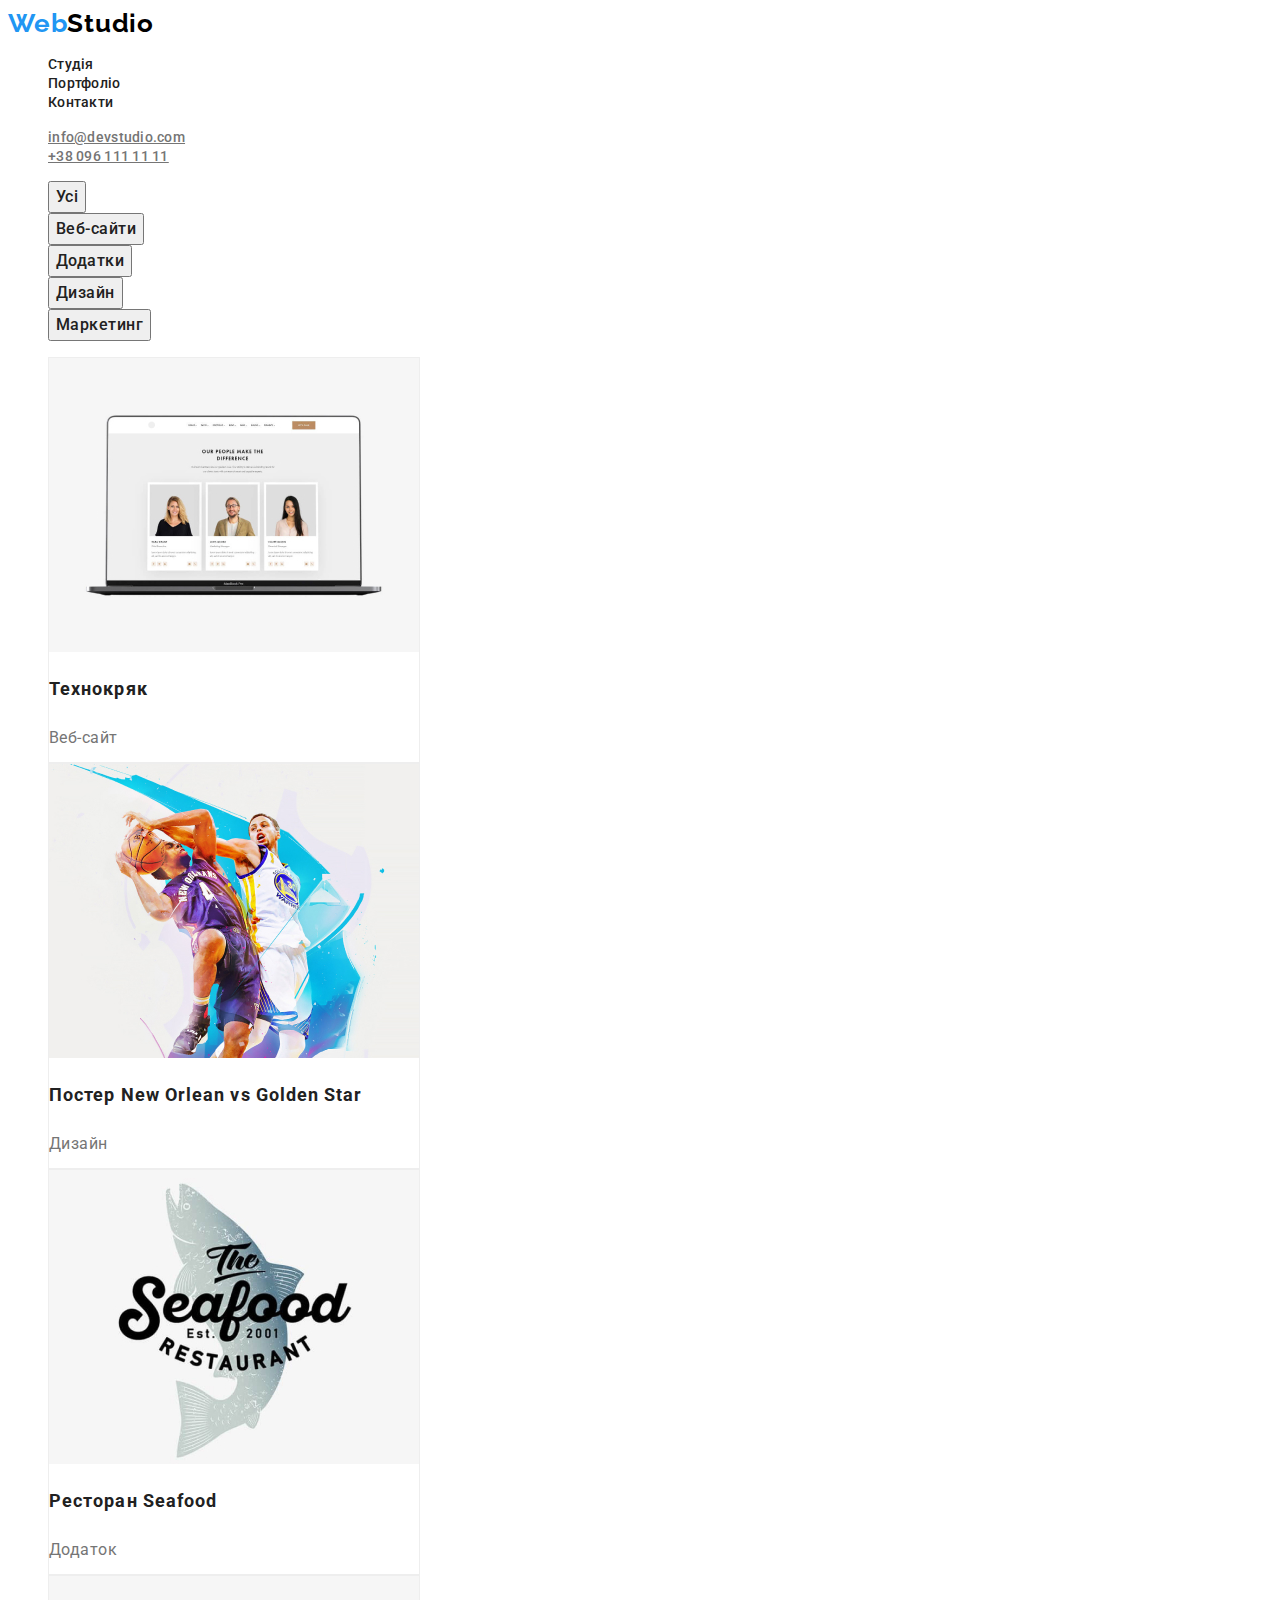
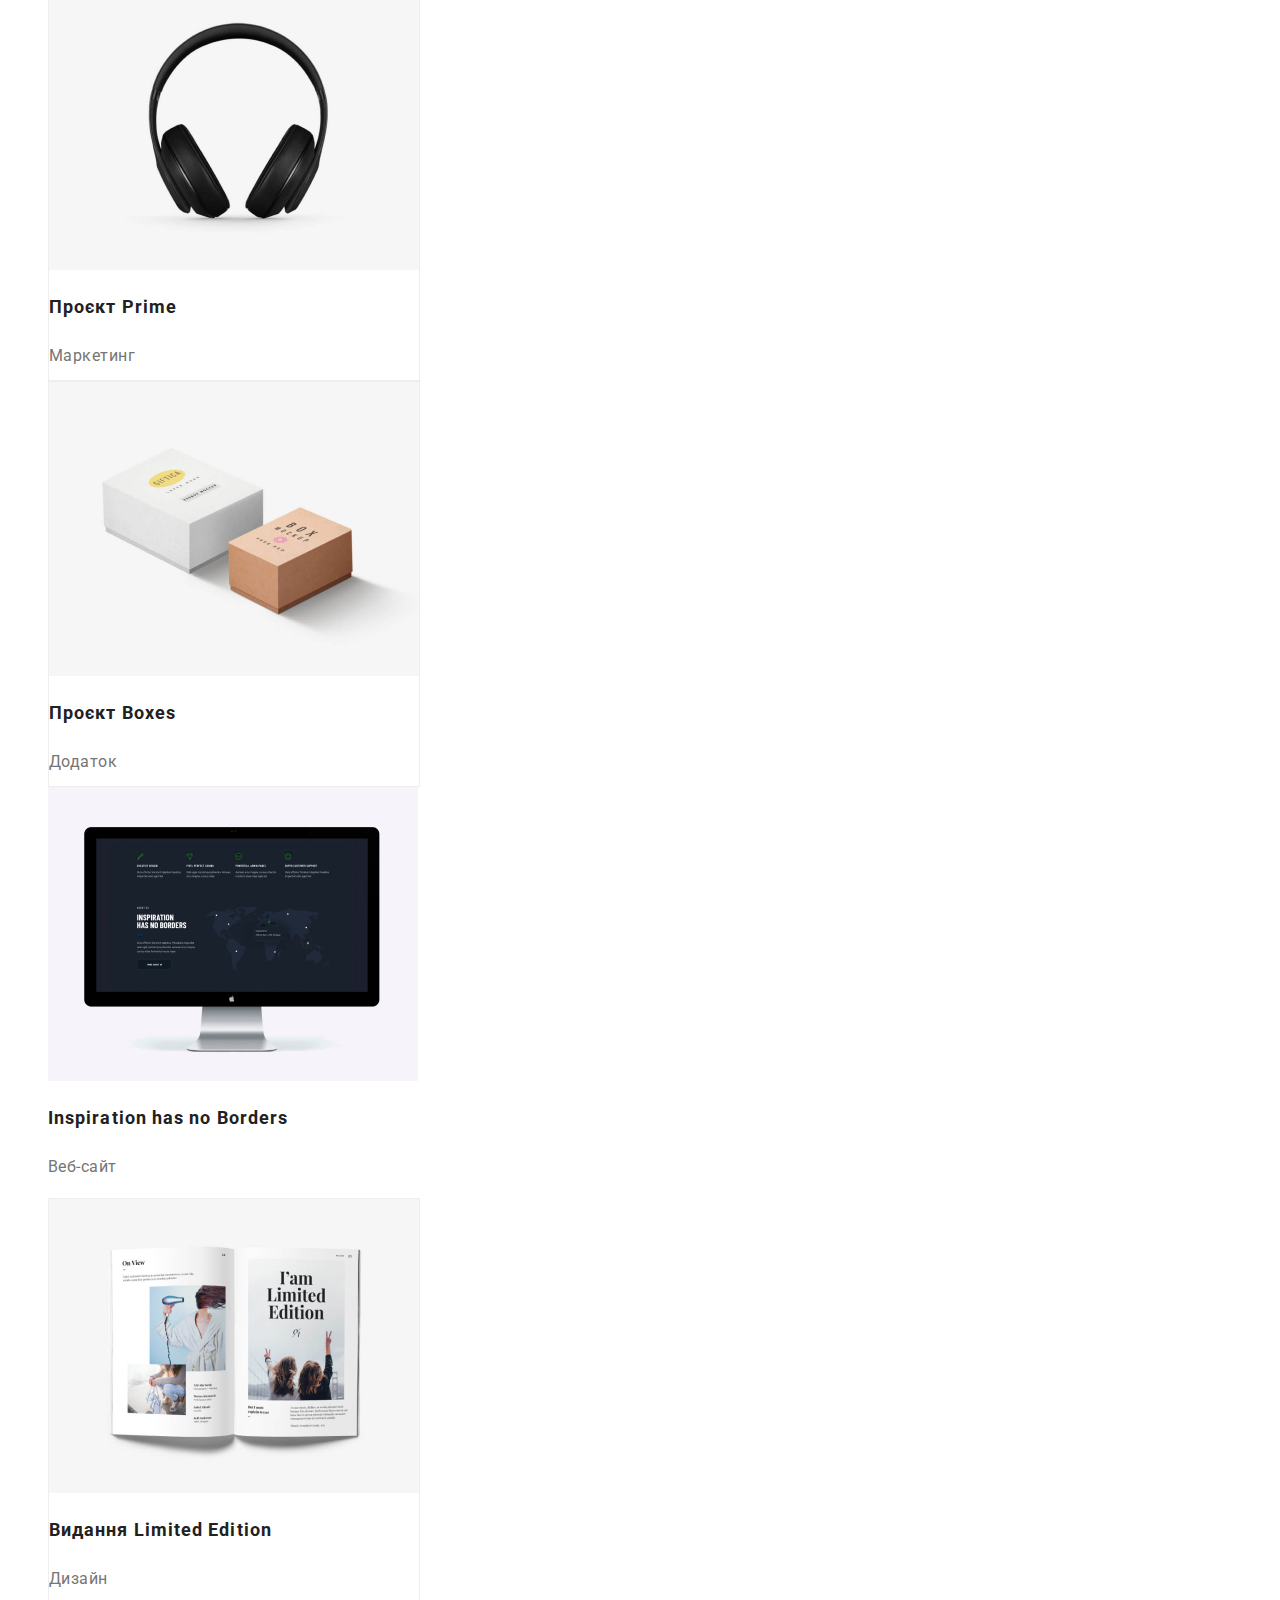
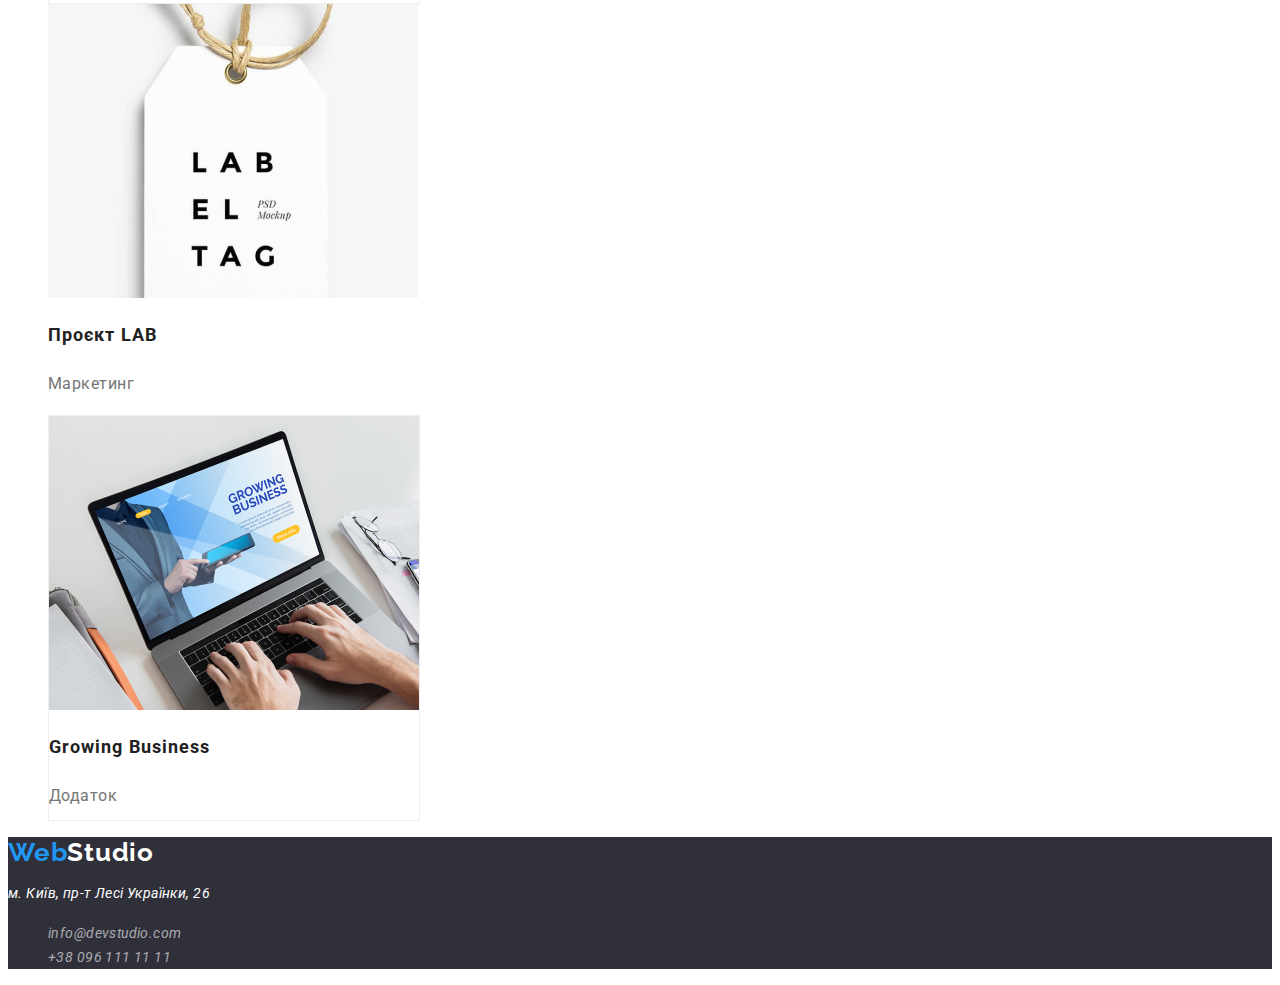
==== commit 63b11b0c: "main" ====
--- a/portfolio.html
+++ b/portfolio.html
@@ -4,6 +4,19 @@
     <meta charset="UTF-8" />
     <meta name="viewport" content="width=device-width, initial-scale=1.0" />
     <link rel="stylesheet" href="./css/style.css" />
+    <link rel="preconnect" href="https://fonts.googleapis.com" />
+    <link rel="preconnect" href="https://fonts.gstatic.com" crossorigin />
+    <link
+      href="https://fonts.googleapis.com/css2?family=Montserrat:wght@400;700&family=Roboto:wght@400;500;700;900&display=swap"
+      rel="stylesheet"
+    />
+    <link rel="preconnect" href="https://fonts.googleapis.com" />
+    <link rel="preconnect" href="https://fonts.gstatic.com" crossorigin />
+    <link
+      href="https://fonts.googleapis.com/css2?family=Montserrat:wght@400;700&family=Raleway:wght@700&display=swap"
+      rel="stylesheet"
+    />
+
     <title>Portfolio</title>
   </head>
   <body class="body">
@@ -32,101 +45,123 @@
     </header>
     <main>
       <section class="sec-portfolio">
-        <h1>Наші роботи</h1>
+        <h1 hidden>Наші роботи</h1>
         <ul class="page-list">
           <li>
-            <button type="button">Усі</button>
+            <button class="filter" type="button">Усі</button>
           </li>
           <li>
-            <button type="button">Веб-сайти</button>
+            <button class="filter" type="button">Веб-сайти</button>
           </li>
           <li>
-            <button type="button">Додатки</button>
+            <button class="filter" type="button">Додатки</button>
           </li>
           <li>
-            <button type="button">Дизайн</button>
+            <button class="filter" type="button">Дизайн</button>
           </li>
           <li>
-            <button type="button">Маркетинг</button>
+            <button class="filter" type="button">Маркетинг</button>
           </li>
         </ul>
         <ul class="page-list">
           <li class="work">
-            <img src="./imagesPartfolio/img1.jpg" alt="Технокряк" width="370" />
-            <h2 class="work-name">Технокряк</h2>
-            <p class="work-title">Веб-сайт</p>
+            <a class="link-work" href=""
+              ><img
+                src="./imagesPartfolio/img1.jpg"
+                alt="Технокряк"
+                width="370"
+              />
+              <h2 class="work-name">Технокряк</h2>
+              <p class="work-title">Веб-сайт</p></a
+            >
           </li>
           <li class="work">
-            <img
-              src="./imagesPartfolio/img2.jpg"
-              alt="Постер New Orlean vs Golden Star"
-              width="370"
-            />
-            <h2 class="work-name">Постер New Orlean vs Golden Star</h2>
-            <p class="work-title">Дизайн</p>
+            <a class="link-work" href=""
+              ><img
+                src="./imagesPartfolio/img2.jpg"
+                alt="Постер New Orlean vs Golden Star"
+                width="370"
+              />
+              <h2 class="work-name">Постер New Orlean vs Golden Star</h2>
+              <p class="work-title">Дизайн</p></a
+            >
           </li>
           <li class="work">
-            <img
-              src="./imagesPartfolio/img3.jpg"
-              alt="Ресторан Seafood"
-              width="370"
-            />
-            <h2 class="work-name">Ресторан Seafood</h2>
-            <p class="work-title">Додаток</p>
+            <a class="link-work" href=""
+              ><img
+                src="./imagesPartfolio/img3.jpg"
+                alt="Ресторан Seafood"
+                width="370"
+              />
+              <h2 class="work-name">Ресторан Seafood</h2>
+              <p class="work-title">Додаток</p></a
+            >
           </li>
           <li class="work">
-            <img
-              src="./imagesPartfolio/img4.jpg"
-              alt="Проєкт Prime"
-              width="370"
-            />
-            <h2 class="work-name">Проєкт Prime</h2>
-            <p class="work-title">Маркетинг</p>
+            <a class="link-work" href="">
+              <img
+                src="./imagesPartfolio/img4.jpg"
+                alt="Проєкт Prime"
+                width="370"
+              />
+              <h2 class="work-name">Проєкт Prime</h2>
+              <p class="work-title">Маркетинг</p></a
+            >
           </li>
           <li class="work">
-            <img
-              src="./imagesPartfolio/img5.jpg"
-              alt="Проєкт Boxes"
-              width="370"
-            />
-            <h2 class="work-name">Проєкт Boxes</h2>
-            <p class="work-title">Додаток</p>
+            <a class="link-work" href=""
+              ><img
+                src="./imagesPartfolio/img5.jpg"
+                alt="Проєкт Boxes"
+                width="370"
+              />
+              <h2 class="work-name">Проєкт Boxes</h2>
+              <p class="work-title">Додаток</p></a
+            >
+          </li>
+          <li class="link-work" class="work">
+            <a class="link-work" href=""
+              ><img
+                src="./imagesPartfolio/img6.jpg"
+                alt="сайт Inspiration has no Borders"
+                width="370"
+              />
+              <h2 class="work-name">Inspiration has no Borders</h2>
+              <p class="work-title">Веб-сайт</p></a
+            >
           </li>
           <li class="work">
-            <img
-              src="./imagesPartfolio/img6.jpg"
-              alt="сайт Inspiration has no Borders"
-              width="370"
-            />
-            <h2 class="work-name">Inspiration has no Borders</h2>
-            <p class="work-title">Веб-сайт</p>
+            <a class="link-work" class="link-work" href=""
+              ><img
+                src="./imagesPartfolio/img7.jpg"
+                alt="Видання Limited Edition"
+                width="370"
+              />
+              <h2 class="work-name">Видання Limited Edition</h2>
+              <p class="work-title">Дизайн</p></a
+            >
+          </li>
+          <li class="link-work" class="work">
+            <a class="link-work" href="">
+              <img
+                src="./imagesPartfolio/img8.jpg"
+                alt="Проєкт LAB"
+                width="370"
+              />
+              <h2 class="work-name">Проєкт LAB</h2>
+              <p class="work-title">Маркетинг</p></a
+            >
           </li>
           <li class="work">
-            <img
-              src="./imagesPartfolio/img7.jpg"
-              alt="Видання Limited Edition"
-              width="370"
-            />
-            <h2 class="work-name">Видання Limited Edition</h2>
-            <p class="work-title">Дизайн</p>
-          </li>
-          <li class="work">
-            <img
-              src="./imagesPartfolio/img8.jpg"
-              alt="Проєкт LAB"
-              width="370"
-            />
-            <h2 class="work-name">Проєкт LAB</h2>
-            <p class="work-title">Маркетинг</p>
-          </li>
-          <li class="work">
-            <img
-              src="./imagesPartfolio/img9.jpg"
-              alt="Growing Business"
-              width="370"
-            />
-            <h2 class="work-name">Growing Business</h2>
-            <p class="work-title">Додаток</p>
+            <a class="link-work" href=""
+              ><img
+                src="./imagesPartfolio/img9.jpg"
+                alt="Growing Business"
+                width="370"
+              />
+              <h2 class="work-name">Growing Business</h2>
+              <p class="work-title">Додаток</p></a
+            >
           </li>
         </ul>
       </section>
--- a/css/style.css
+++ b/css/style.css
@@ -1,6 +1,12 @@
 /* INDEX HTML */
+:root {
+  --second-color: #2196f3;
+  --text-color: #212121;
+  --text: Roboto, sans-serif;
+  --logo-text: Raleway, sans-serif;
+}
 .body {
-  font-family: Roboto;
+  font-family: Roboto, sans-serif;
   color: #212121;
   background: #fff;
 }
@@ -10,9 +16,10 @@
 }
 
 .logo {
-  color: #2196f3;
-  font-family: Raleway;
+  color: var(--second-color);
+  font-family: var(--logo-text);
   font-size: 26px;
+  font-style: normal;
   font-weight: 700;
   line-height: normal;
   letter-spacing: 0.78px;
@@ -21,7 +28,7 @@
 
 .studio {
   color: #000;
-  font-family: Raleway;
+  font-family: var(--logo-text);
   font-size: 26px;
   font-weight: 700;
   line-height: normal;
@@ -33,9 +40,9 @@
 }
 
 .studia {
-  color: #212121;
-  font-size: 14px;
-  font-style: normal;
+  color: var(--text-color);
+  font-family: var(--text);
+  font-size: 14px;
   font-weight: 500;
   line-height: normal;
   letter-spacing: 0.28px;
@@ -44,17 +51,19 @@
 
 .studia:hover,
 .studia:focus {
-  color: #2196f3;
-  font-size: 14px;
+  color: var(--second-color);
+  font-family: var(--text);
+  font-size: 14px;
+  font-style: normal;
   font-weight: 500;
   line-height: normal;
   letter-spacing: 0.28px;
 }
 
 .portfolio {
-  color: #212121;
-  font-size: 14px;
-  font-style: normal;
+  color: var(--text-color);
+  font-family: var(--text);
+  font-size: 14px;
   font-weight: 500;
   line-height: normal;
   letter-spacing: 0.28px;
@@ -63,7 +72,8 @@
 
 .portfolio:focus,
 .portfolio:hover {
-  color: #2196f3;
+  color: var(--second-color);
+  font-family: var(--text);
   font-size: 14px;
   font-style: normal;
   font-weight: 500;
@@ -72,9 +82,9 @@
 }
 
 .contacts {
-  color: #212121;
-  font-size: 14px;
-  font-style: normal;
+  color: var(--text-color);
+  font-family: var(--text);
+  font-size: 14px;
   font-weight: 500;
   line-height: normal;
   letter-spacing: 0.28px;
@@ -83,7 +93,8 @@
 
 .contacts:focus,
 .contacts:hover {
-  color: #2196f3;
+  color: var(--second-color);
+  font-family: var(--text);
   font-size: 14px;
   font-style: normal;
   font-weight: 500;
@@ -97,18 +108,18 @@
 
 .link-header {
   color: #757575;
-  font-size: 14px;
-  font-style: normal;
-  font-weight: 500;
-  line-height: normal;
-  letter-spacing: 0.28px;
-  text-decoration: none;
+  font-family: var(--text);
+  font-size: 14px;
+  font-style: normal;
+  font-weight: 500;
+  line-height: normal;
+  letter-spacing: 0.28px;
 }
 
 .link-header:hover,
 .link-header:focus {
-  color: #2196f3;
-  font-family: Roboto;
+  color: var(--second-color);
+  font-family: var(--text);
   font-size: 14px;
   font-style: normal;
   font-weight: 500;
@@ -126,7 +137,9 @@
 .main-title {
   color: #fff;
   text-align: center;
+  font-family: var(--text);
   font-size: 44px;
+  font-style: normal;
   font-weight: 900;
   line-height: 60px;
   letter-spacing: 2.64px;
@@ -142,7 +155,9 @@
 .text-main-button {
   color: #fff;
   text-align: center;
-  font-size: 16px;
+  font-family: var(--text);
+  font-size: 16px;
+  font-style: normal;
   font-weight: 700;
   line-height: 30px;
   letter-spacing: 0.96px;
@@ -152,22 +167,21 @@
 /* second box index html */
 
 .adv-title {
-  color: #212121;
+  color: var(--text-color);
+  font-family: var(--text);
   font-size: 14px;
   font-weight: 700;
   line-height: normal;
   letter-spacing: 0.42px;
   text-transform: uppercase;
-  width: 270px;
 }
 
 .adv-p {
   color: #757575;
+  font-family: var(--text);
   font-size: 14px;
   line-height: 24px;
   letter-spacing: 0.42px;
-  width: 270px;
-  height: 72px;
   flex-shrink: 0;
 }
 
@@ -177,41 +191,33 @@
   background: #f5f4fa;
 }
 .igor {
-  width: 270px;
-  height: 368px;
   flex-shrink: 0;
 }
 .olga {
-  width: 270px;
-  height: 368px;
   flex-shrink: 0;
 }
 
 .mikola {
-  width: 270px;
-  height: 368px;
   flex-shrink: 0;
 }
 .michailo {
-  width: 270px;
-  height: 368px;
   flex-shrink: 0;
 }
 
 .name {
-  color: #212121;
-  text-align: center;
-  font-size: 16px;
-  font-weight: 500;
-  line-height: normal;
+  color: var(--text-color);
+  font-family: var(--text);
+  text-align: center;
+  font-size: 16px;
+  font-weight: 500;
   letter-spacing: 0.48px;
 }
 
 .proffetion {
   color: #757575;
-  text-align: center;
-  font-size: 16px;
-  line-height: normal;
+  font-family: var(--text);
+  text-align: center;
+  font-size: 16px;
   letter-spacing: 0.48px;
 }
 
@@ -223,26 +229,29 @@
 }
 
 .web-foot {
-  color: #2196f3;
-  font-family: Raleway;
+  color: var(--second-color);
+  font-family: var(--logo-text);
   font-size: 26px;
   font-weight: 700;
-  line-height: normal;
   letter-spacing: 0.78px;
   text-decoration: none;
 }
 
 .studio-foot {
   color: #fff;
-  font-family: Raleway;
+  font-family: var(--logo-text);
   font-size: 26px;
   font-weight: 700;
-  line-height: normal;
   letter-spacing: 0.78px;
+}
+
+.address {
+  font-style: normal;
 }
 
 .addr {
   color: #fff;
+  font-family: var(--text);
   font-size: 14px;
   line-height: 24px;
   letter-spacing: 0.42px;
@@ -250,24 +259,47 @@
 
 .link-foot {
   color: rgba(255, 255, 255, 0.6);
-  font-size: 14px;
-  font-style: normal;
-  font-weight: 400;
+  font-family: var(--text);
+  font-size: 14px;
   line-height: 24px;
   letter-spacing: 0.42px;
   text-decoration: none;
 }
 
+.link-foot:focus,
+.link-foot:hover {
+  color: var(--second-color);
+  font-family: var(--text);
+  font-size: 14px;
+  font-weight: 500;
+  letter-spacing: 0.28px;
+}
+
 /* partfolio page */
 
 .sec-portfolio {
-  display: flex;
-  width: 1600px;
-  flex-direction: column;
-  justify-content: center;
-  align-items: center;
   gap: 94px;
   background: #fff;
+}
+
+.filter {
+  color: var(--text-color);
+  font-family: var(--text);
+  text-align: center;
+  font-size: 16px;
+  font-weight: 500;
+  line-height: 26px;
+  letter-spacing: 0.48px;
+  cursor: pointer;
+}
+
+.filter:hover,
+.filter:focus {
+  background: #2196f3;
+}
+
+.link-work {
+  text-decoration: none;
 }
 
 .work {
@@ -279,7 +311,8 @@
 }
 
 .work-name {
-  color: #212121;
+  color: var(--text-color);
+  font-family: var(--text);
   font-size: 18px;
   font-weight: 700;
   line-height: 36px;
@@ -288,6 +321,7 @@
 }
 
 .work-title {
+  font-family: var(--text);
   color: #757575;
   font-size: 16px;
   line-height: 30px;
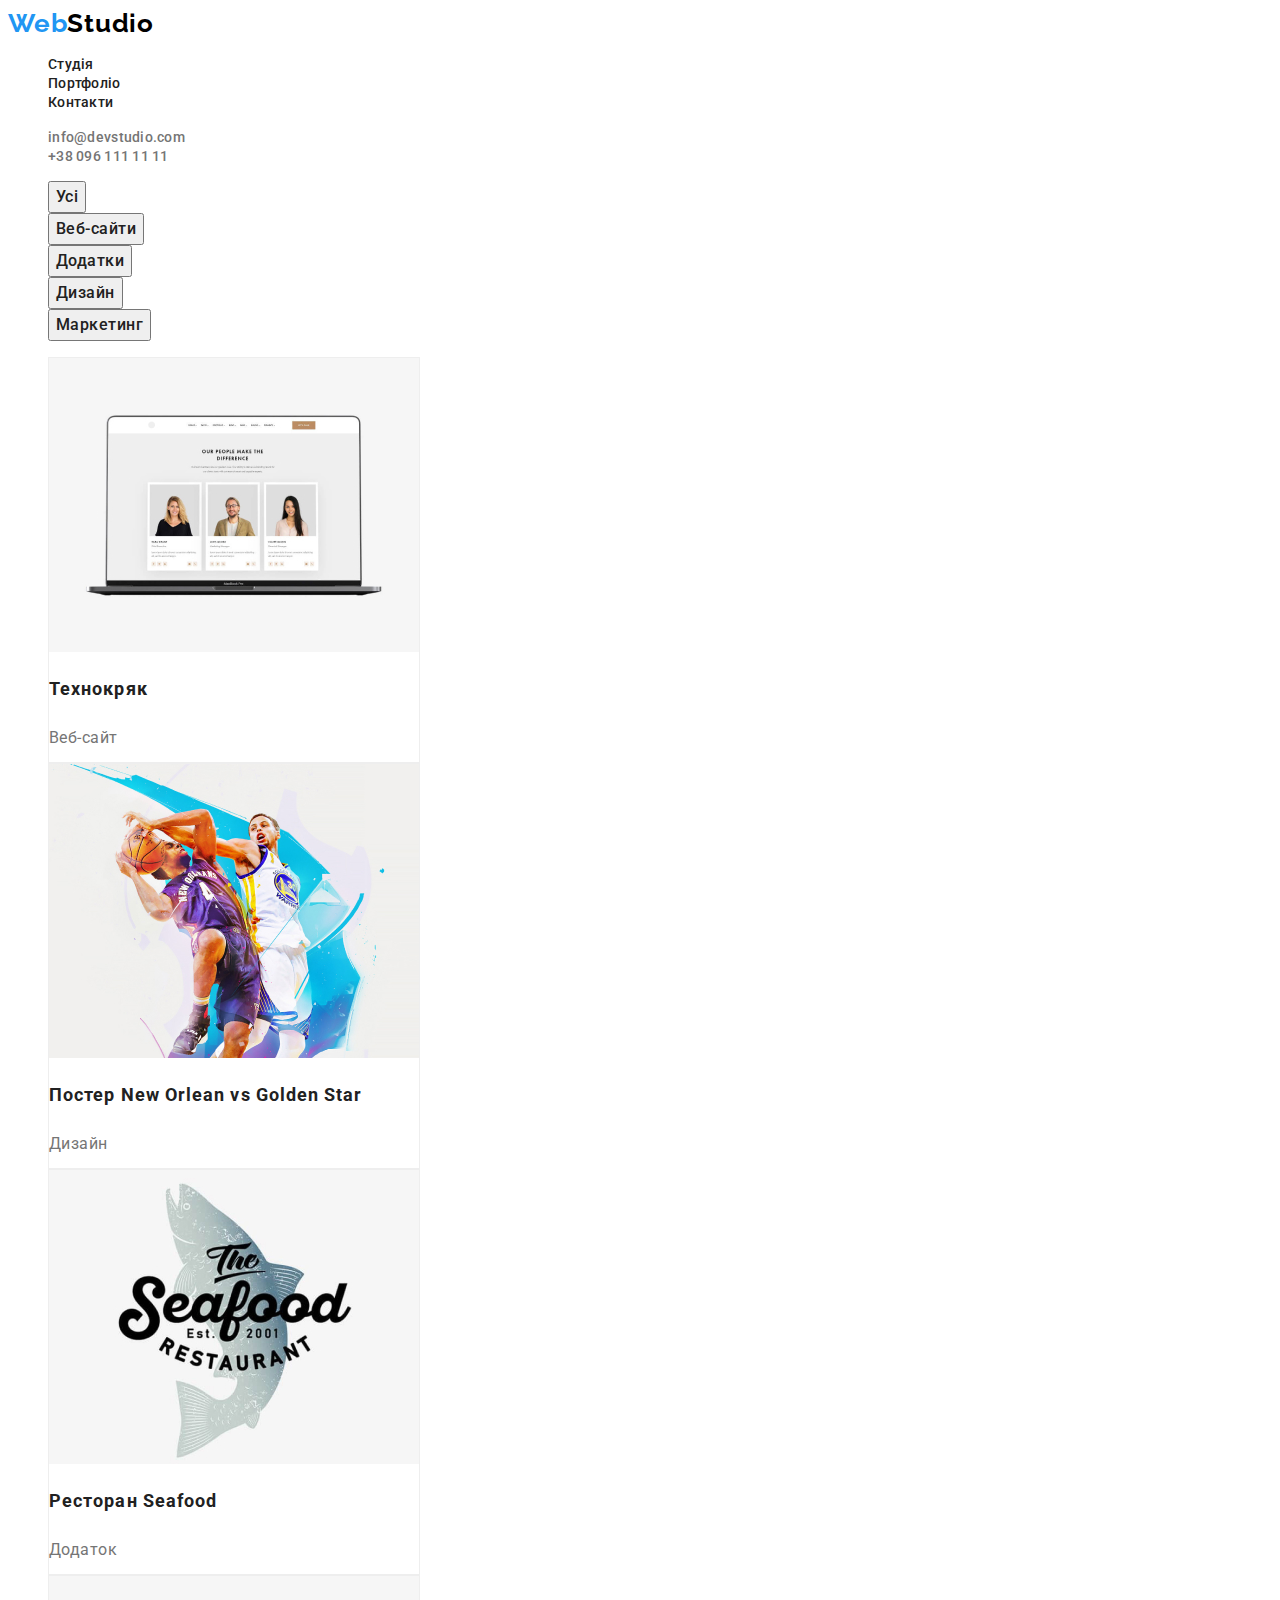
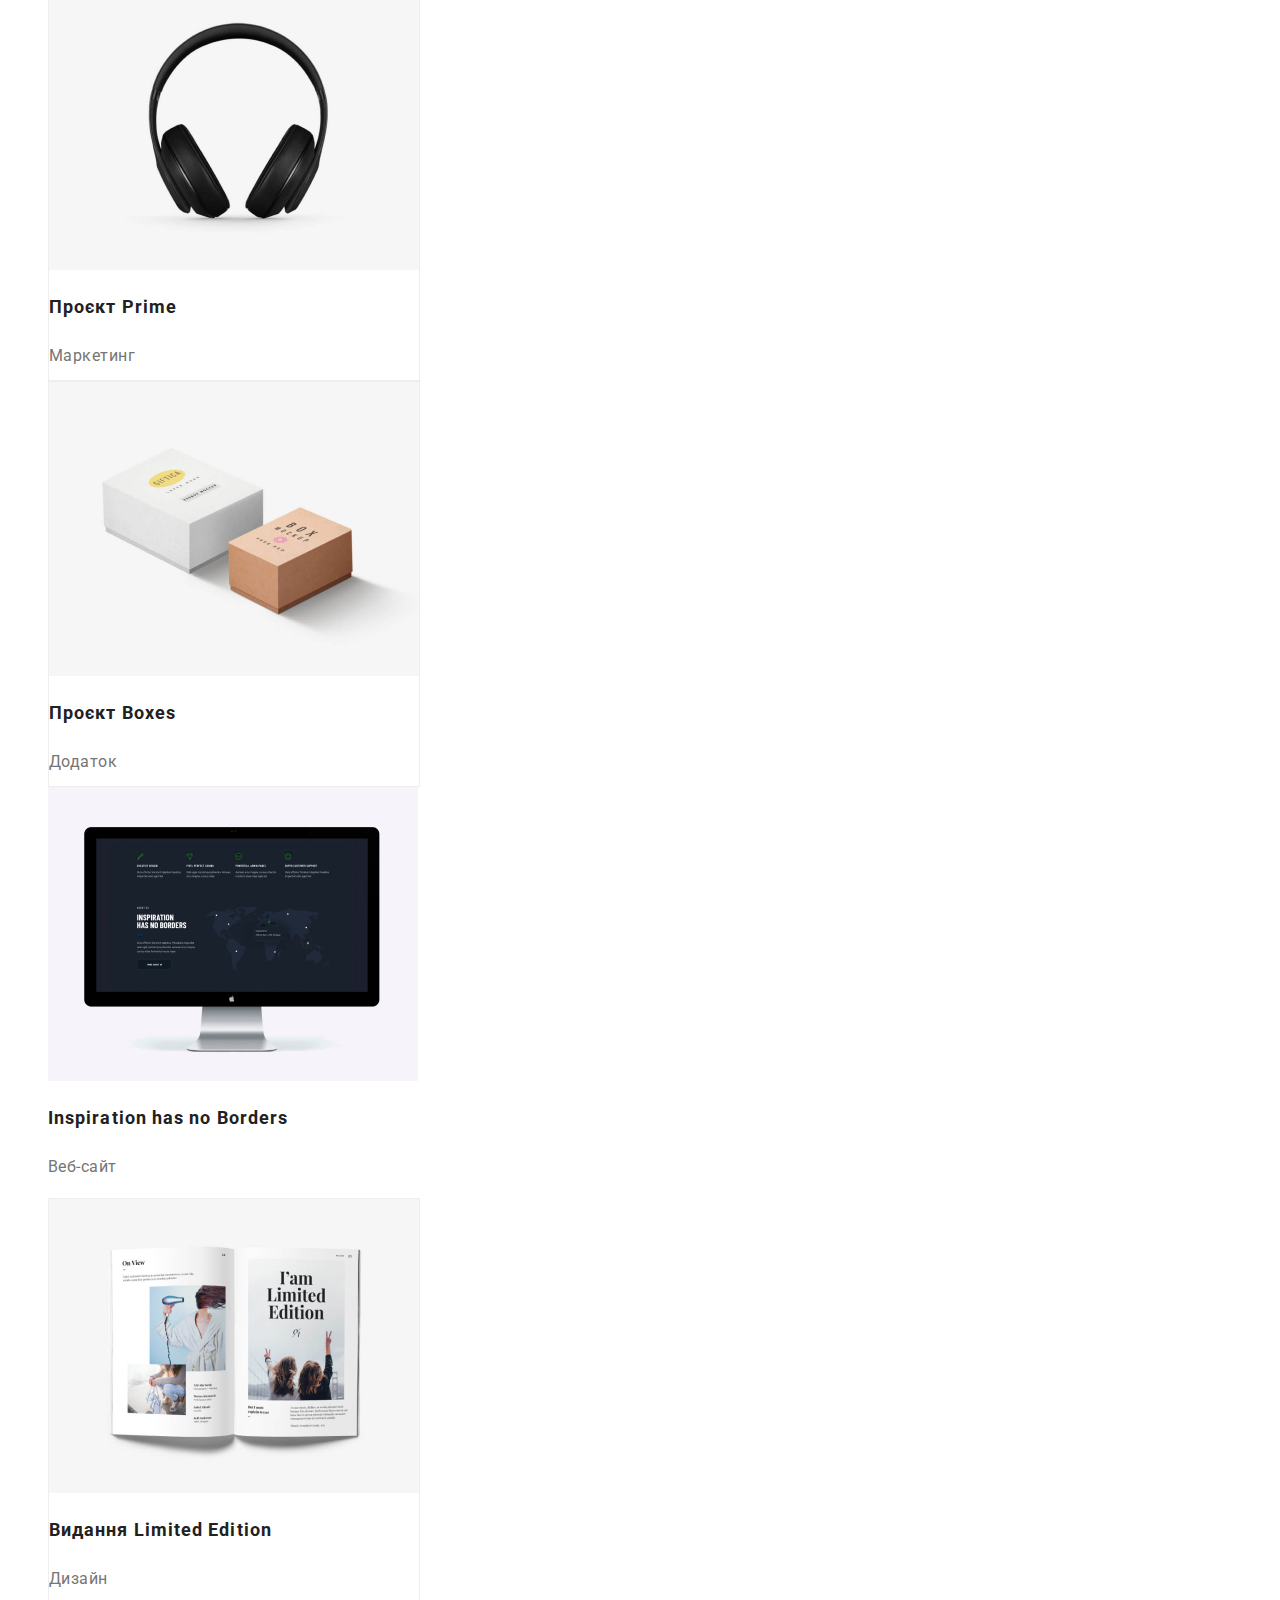
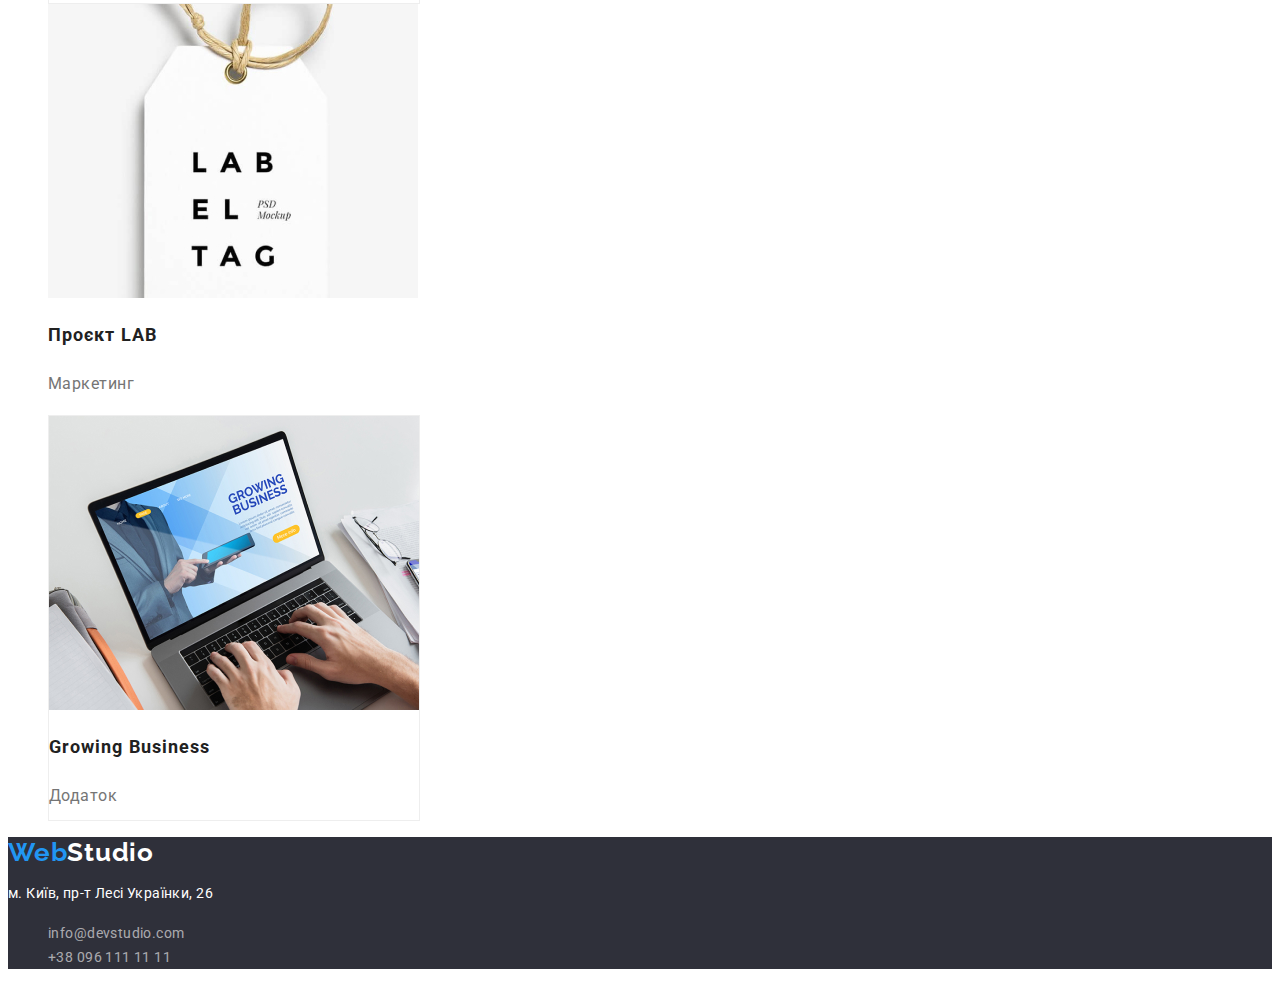
==== commit b216eea7: "ьфшт" ====
--- a/portfolio.html
+++ b/portfolio.html
@@ -171,7 +171,7 @@
       <a class="web-foot" href="/"
         >Web<span class="studio-foot">Studio</span></a
       >
-      <address>
+      <address class="address">
         <p class="addr">м. Київ, пр-т Лесі Українки, 26</p>
         <ul class="page-list">
           <li>
--- a/css/style.css
+++ b/css/style.css
@@ -114,6 +114,7 @@
   font-weight: 500;
   line-height: normal;
   letter-spacing: 0.28px;
+  text-decoration: none;
 }
 
 .link-header:hover,
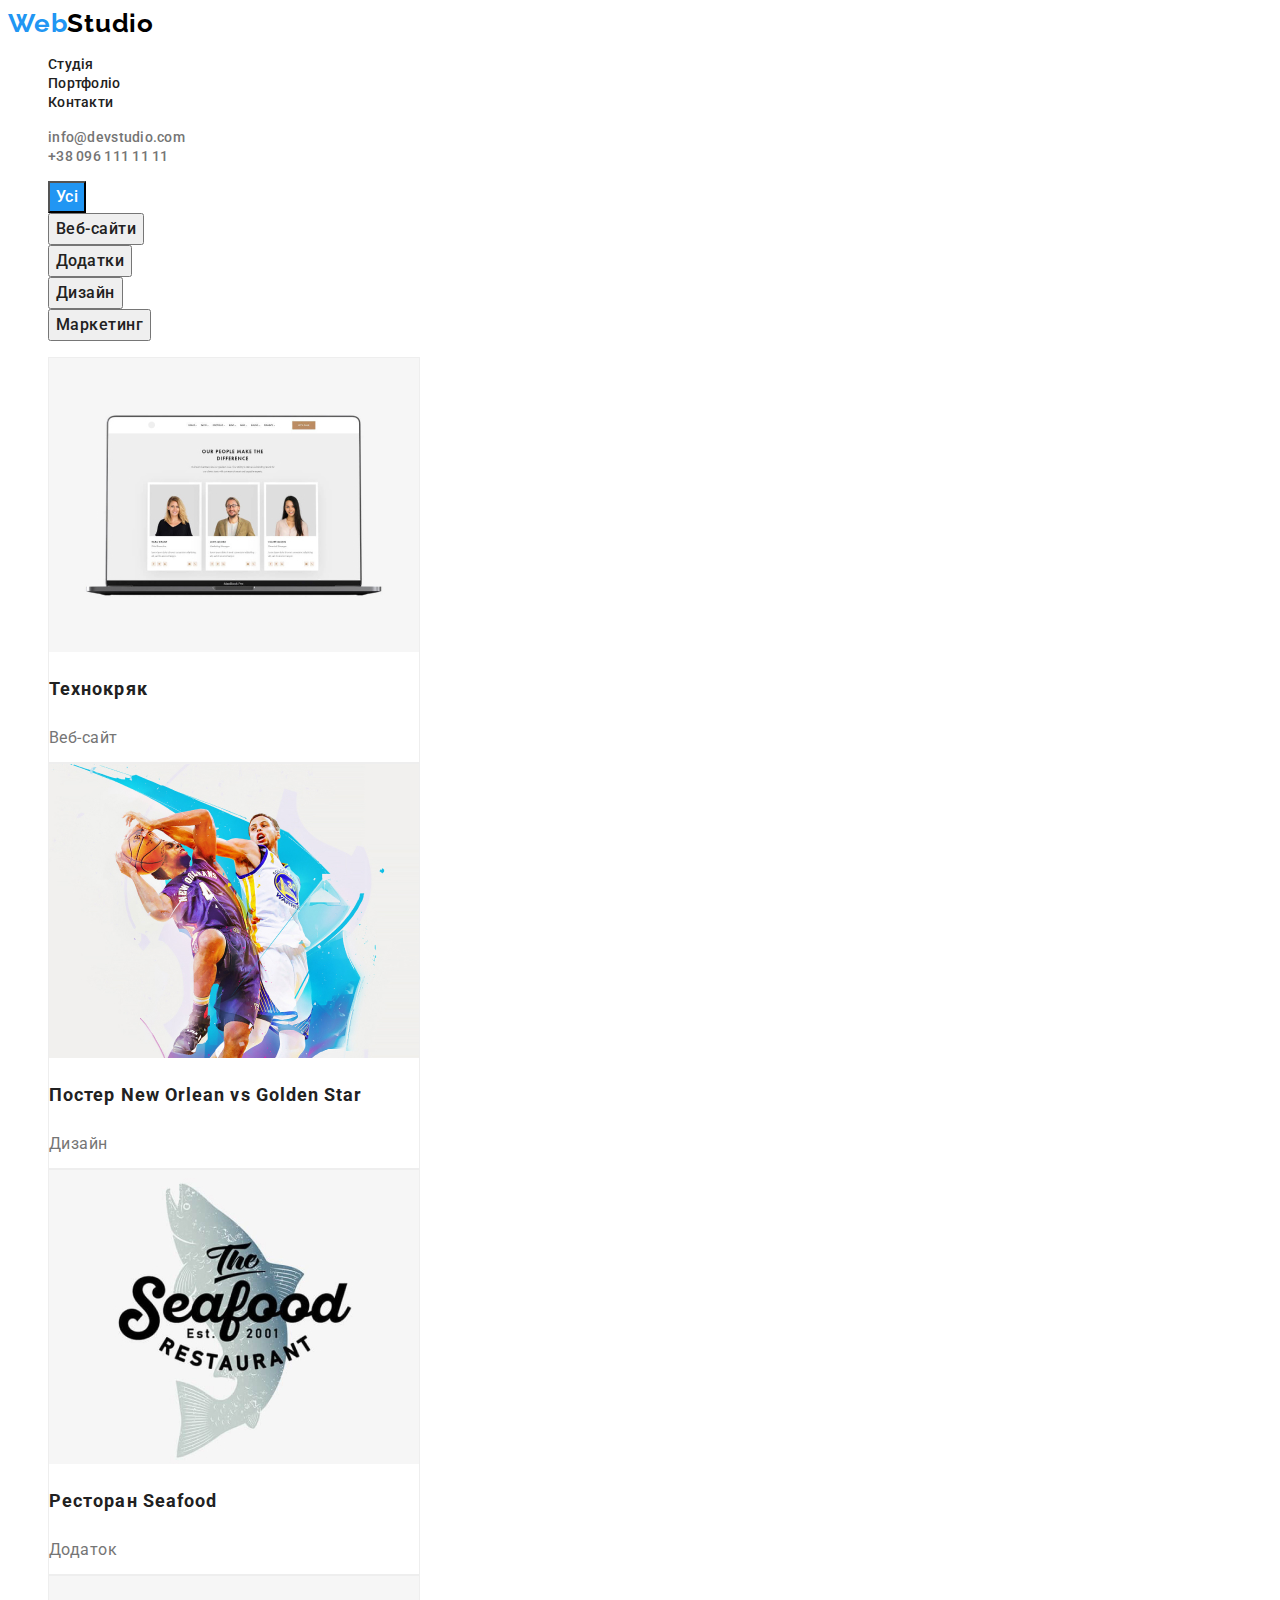
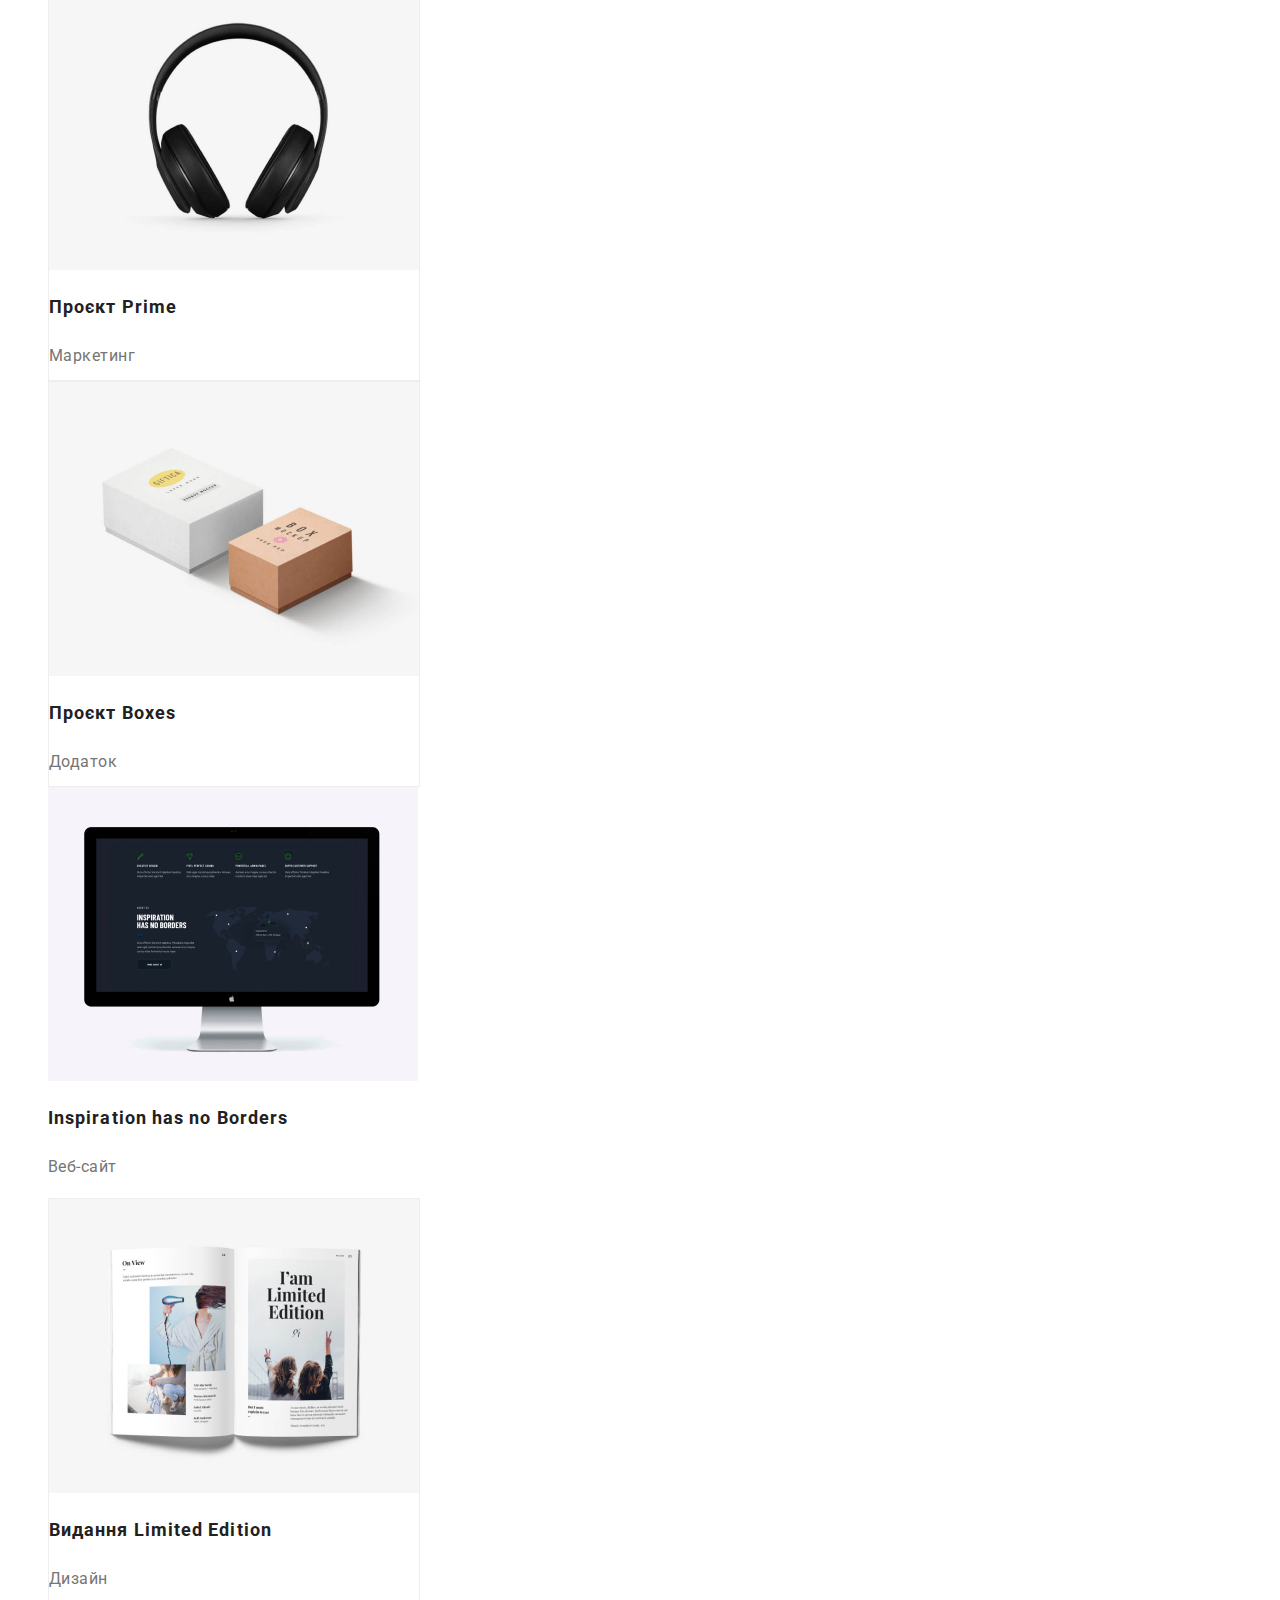
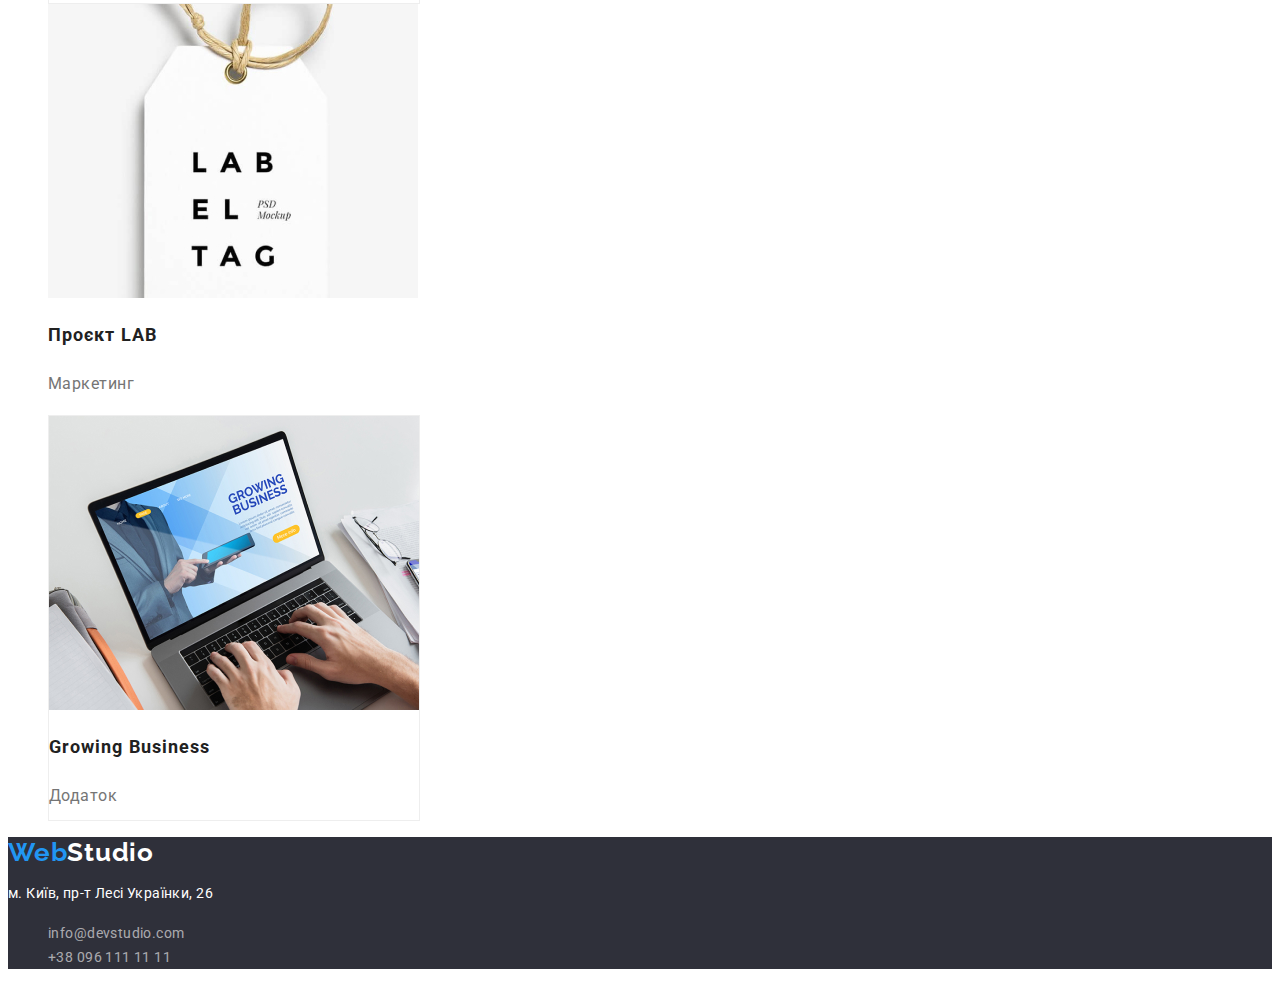
==== commit 8e324bdc: "mian" ====
--- a/portfolio.html
+++ b/portfolio.html
@@ -48,7 +48,7 @@
         <h1 hidden>Наші роботи</h1>
         <ul class="page-list">
           <li>
-            <button class="filter" type="button">Усі</button>
+            <button class="filter current" type="button">Усі</button>
           </li>
           <li>
             <button class="filter" type="button">Веб-сайти</button>
--- a/css/style.css
+++ b/css/style.css
@@ -49,6 +49,10 @@
   text-decoration: none;
 }
 
+.page-list .studia.current {
+  color: var(--second-color);
+}
+
 .studia:hover,
 .studia:focus {
   color: var(--second-color);
@@ -328,3 +332,8 @@
   line-height: 30px;
   letter-spacing: 0.48px;
 }
+
+.page-list .filter.current {
+  color: #fff;
+  background-color: var(--second-color);
+}
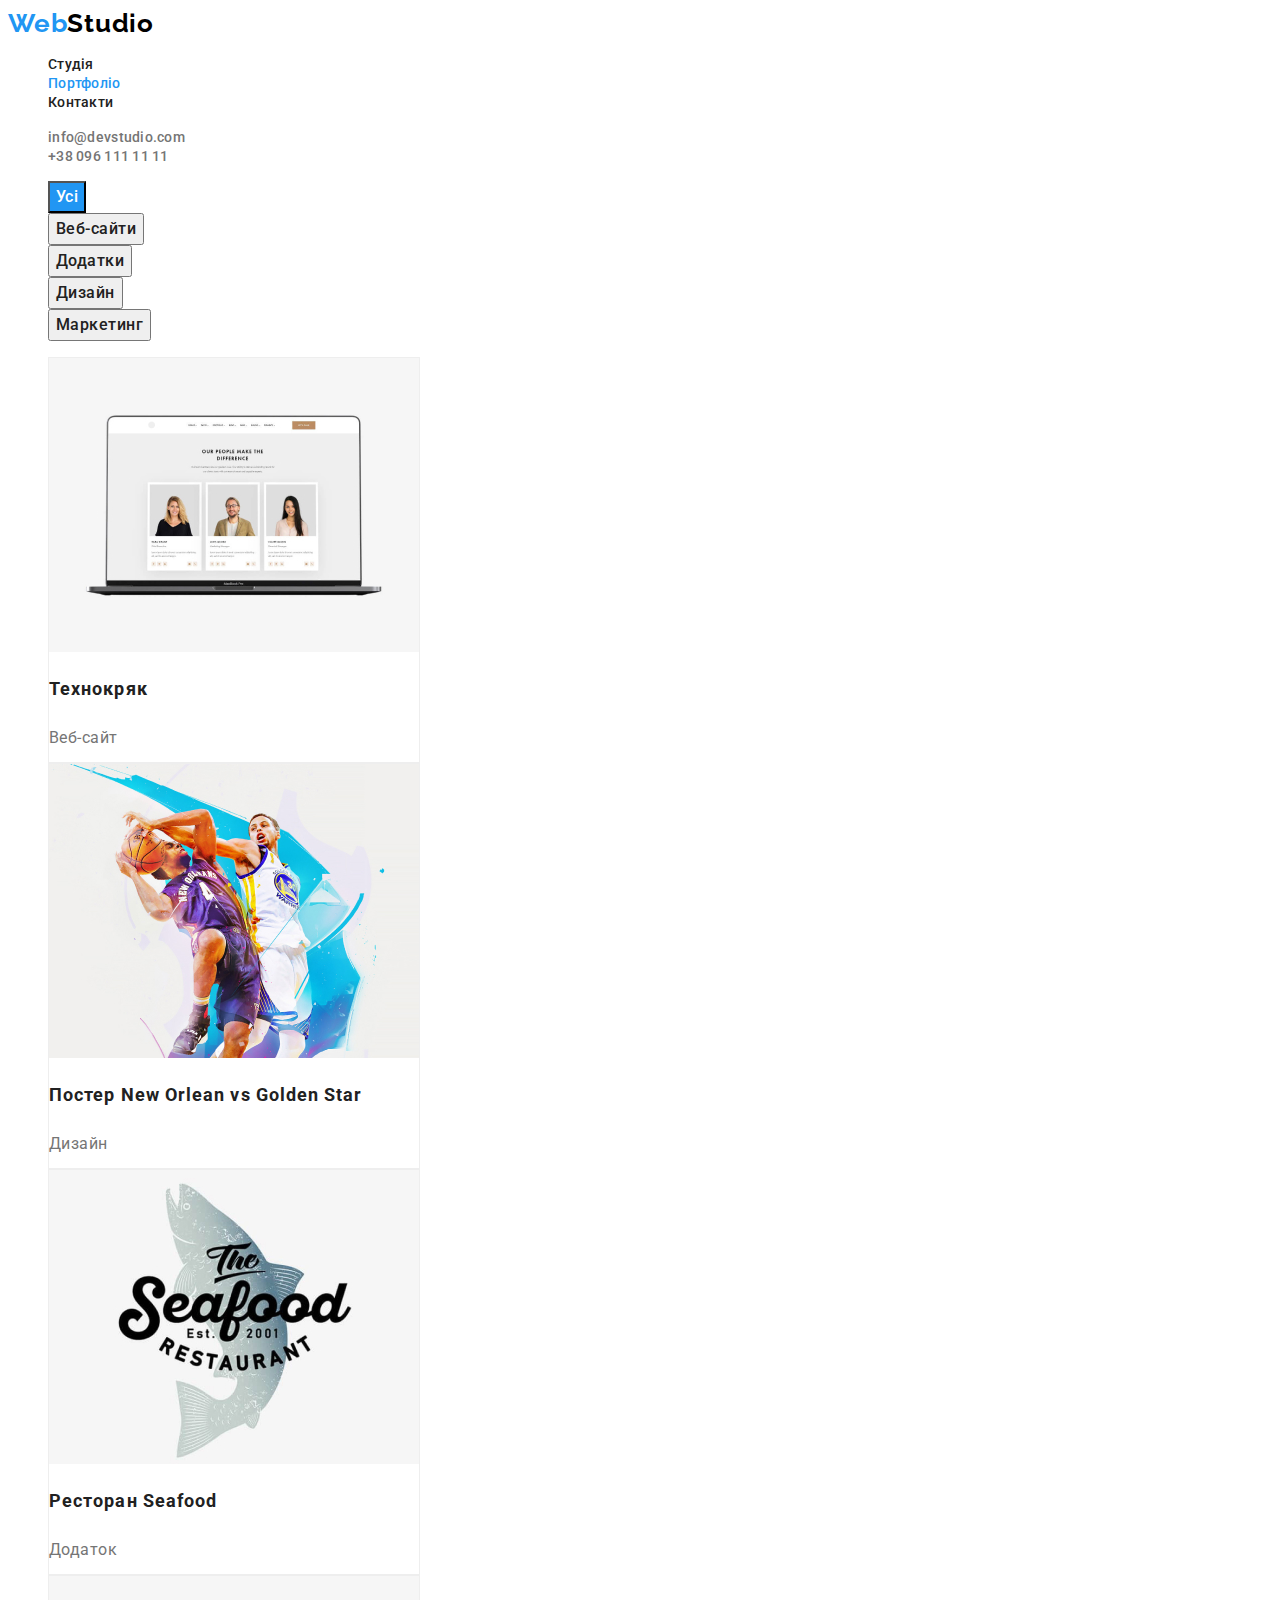
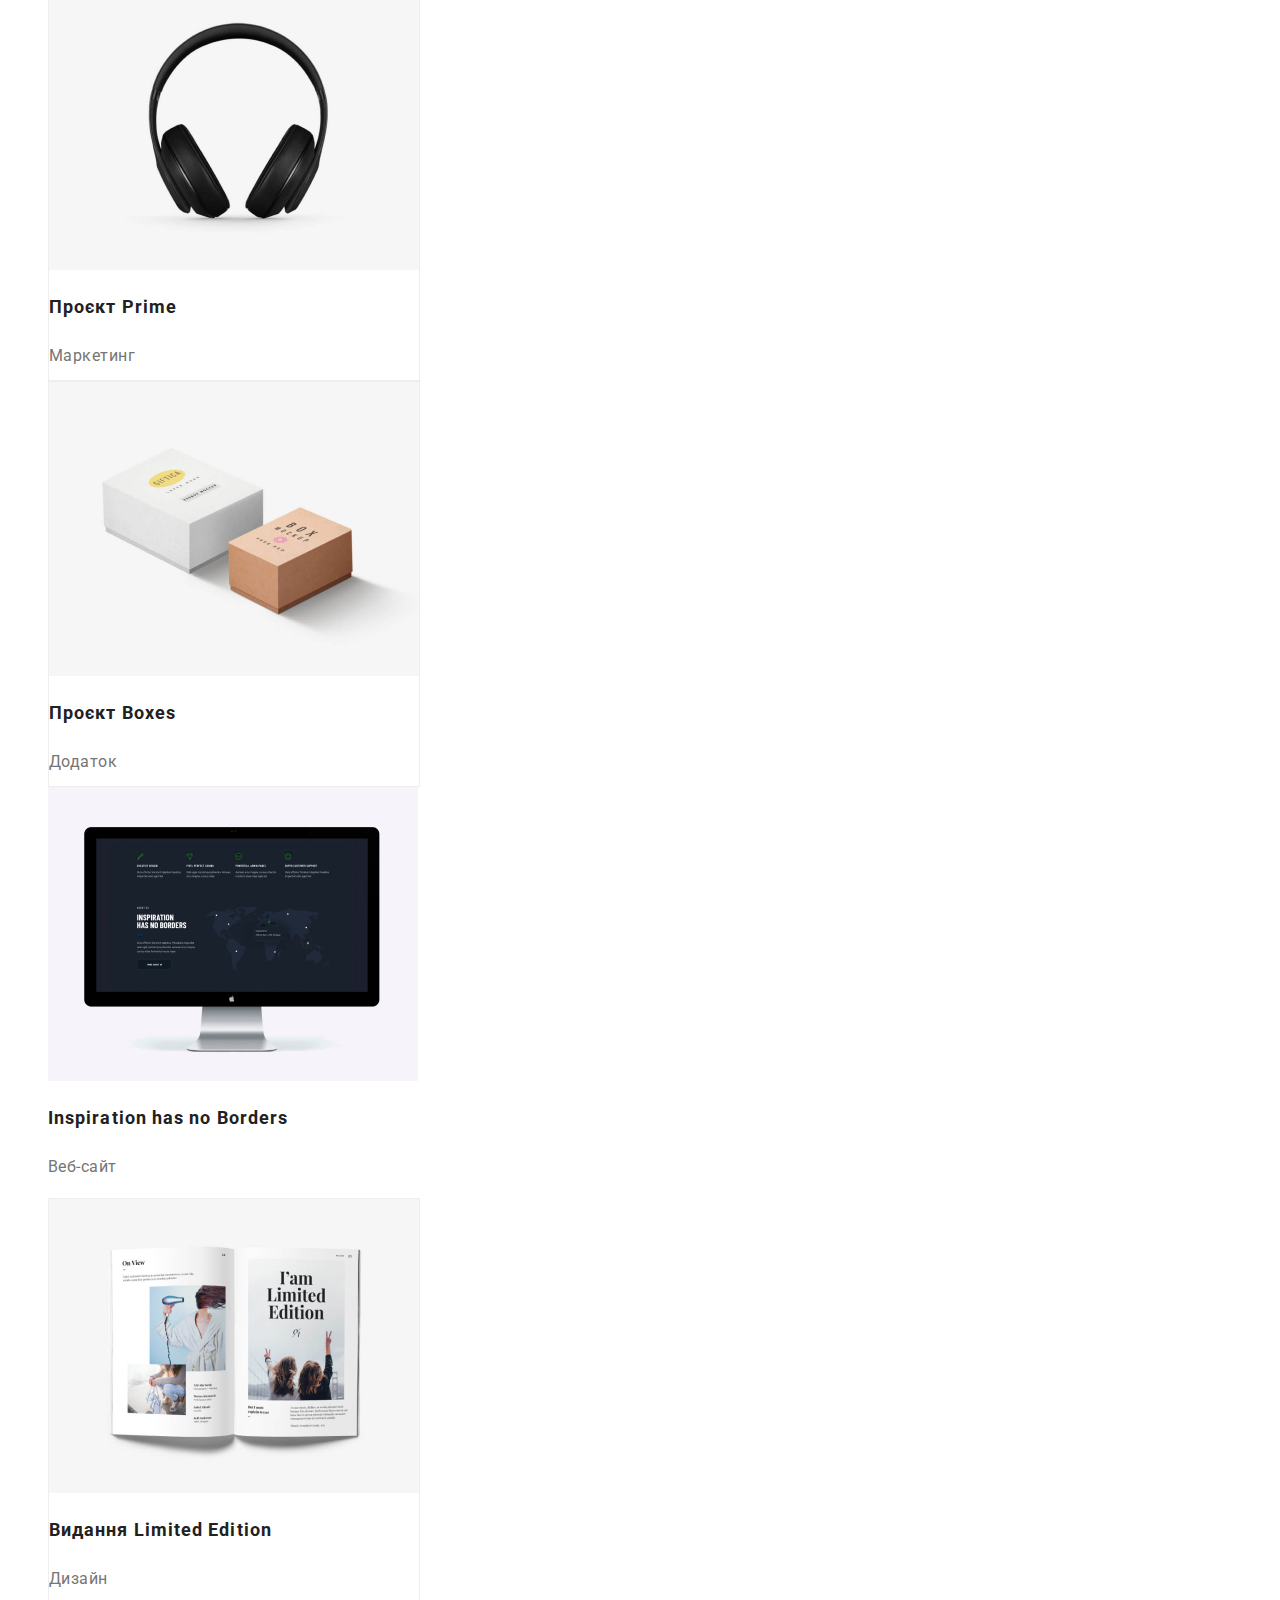
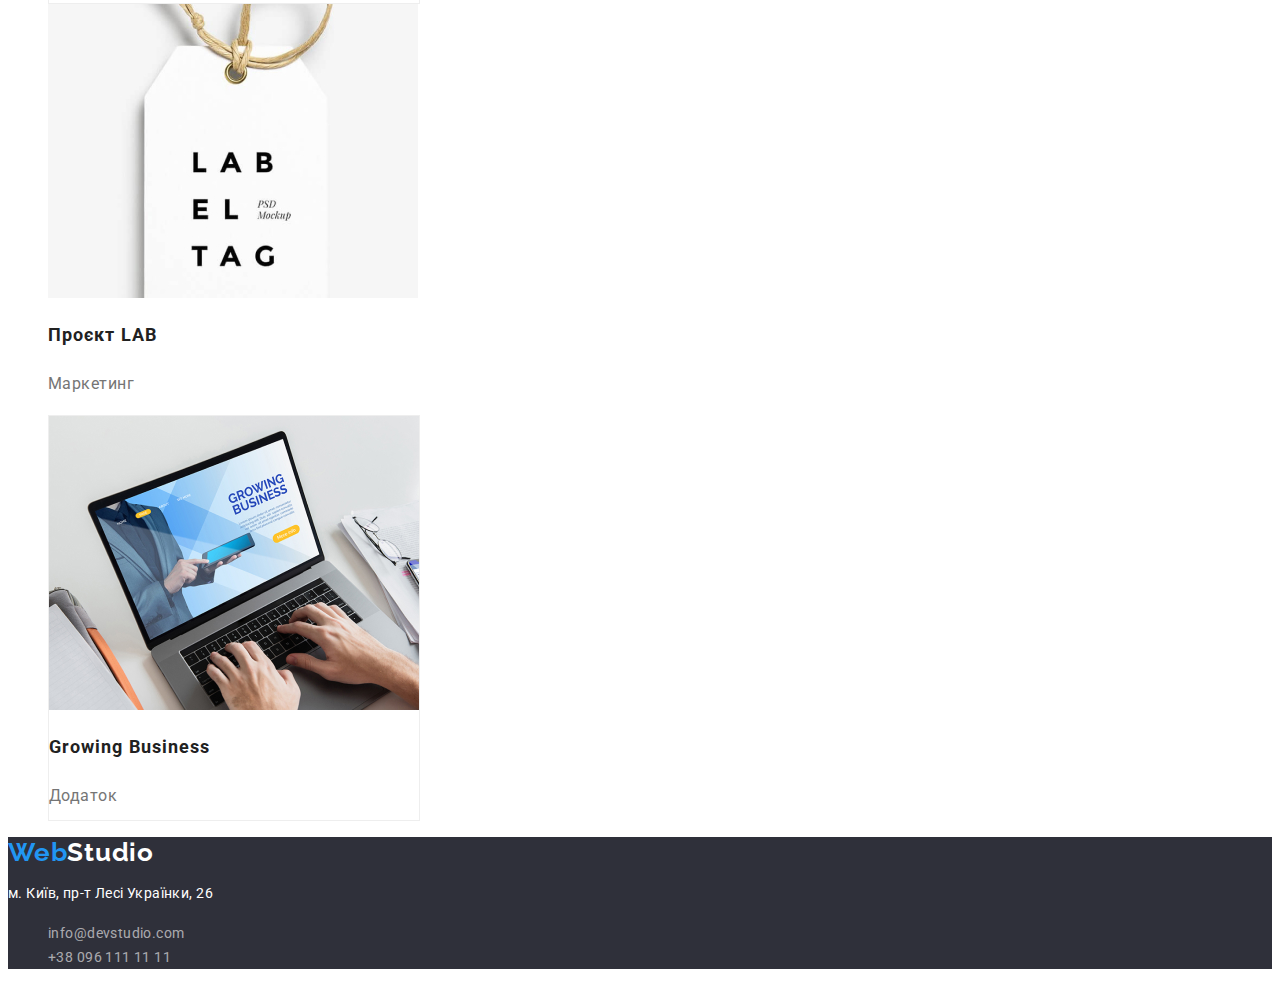
==== commit 686debe9: "ьфшт" ====
--- a/portfolio.html
+++ b/portfolio.html
@@ -28,7 +28,9 @@
         >
         <ul class="page-list">
           <li><a class="studia" href="./index.html">Студія</a></li>
-          <li><a class="portfolio" href="./portfolio.html">Портфоліо</a></li>
+          <li>
+            <a class="portfolio current" href="./portfolio.html">Портфоліо</a>
+          </li>
           <li><a class="contacts" href="contacts.html">Контакти</a></li>
         </ul>
       </nav>
--- a/css/style.css
+++ b/css/style.css
@@ -281,6 +281,9 @@
 }
 
 /* partfolio page */
+.page-list .portfolio.current {
+  color: var(--second-color);
+}
 
 .sec-portfolio {
   gap: 94px;
